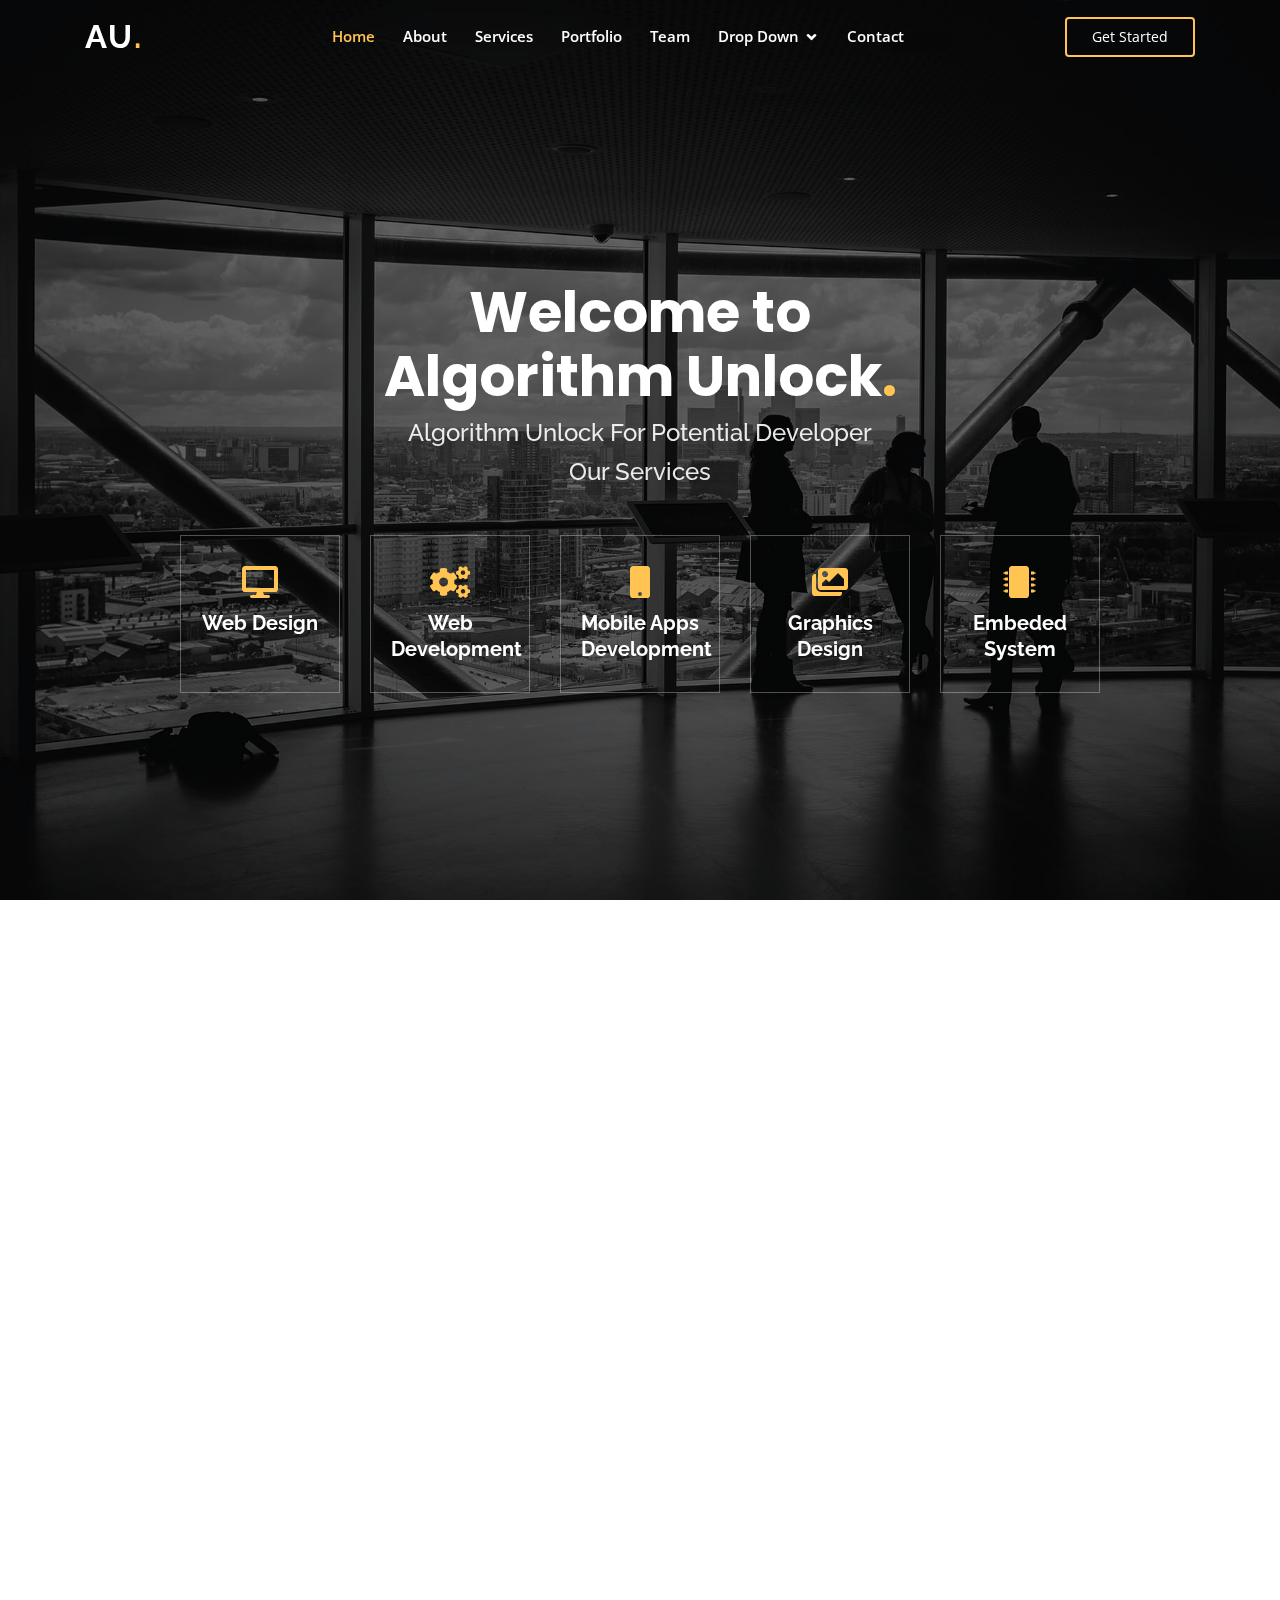
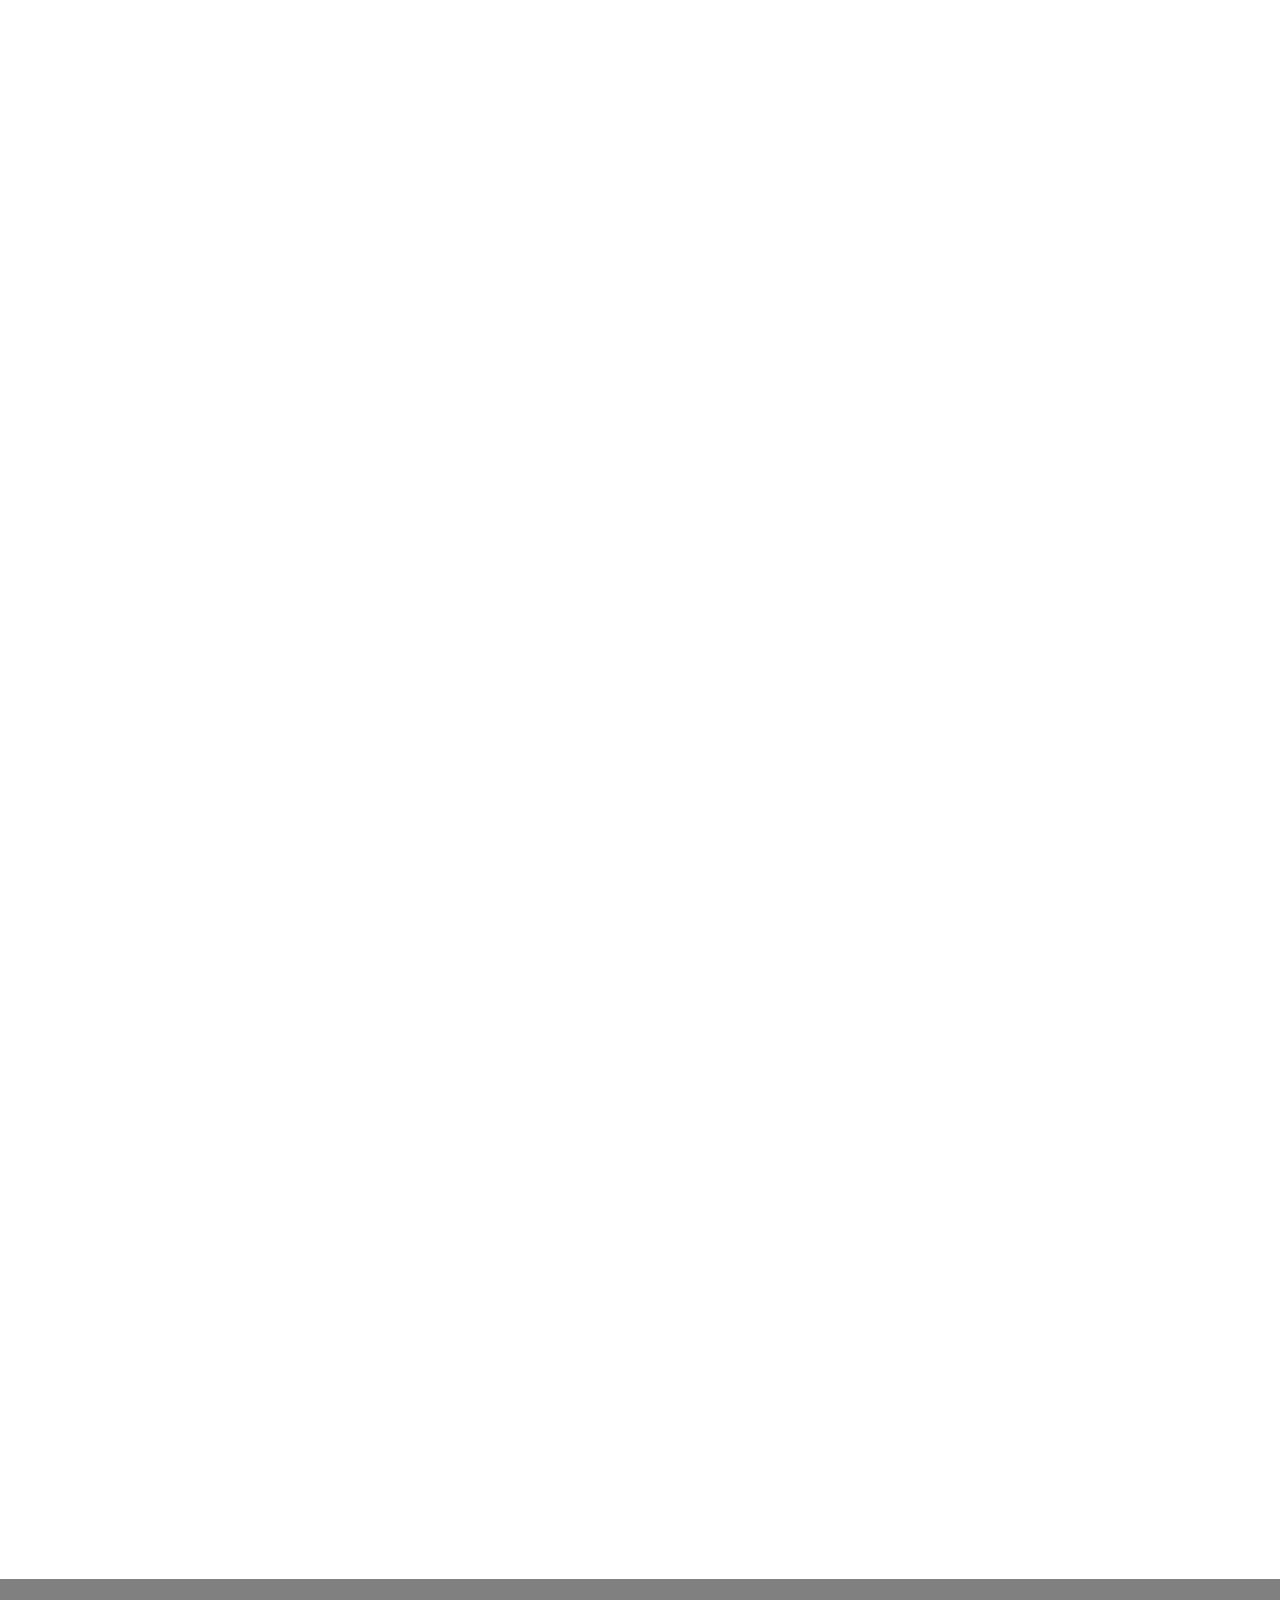
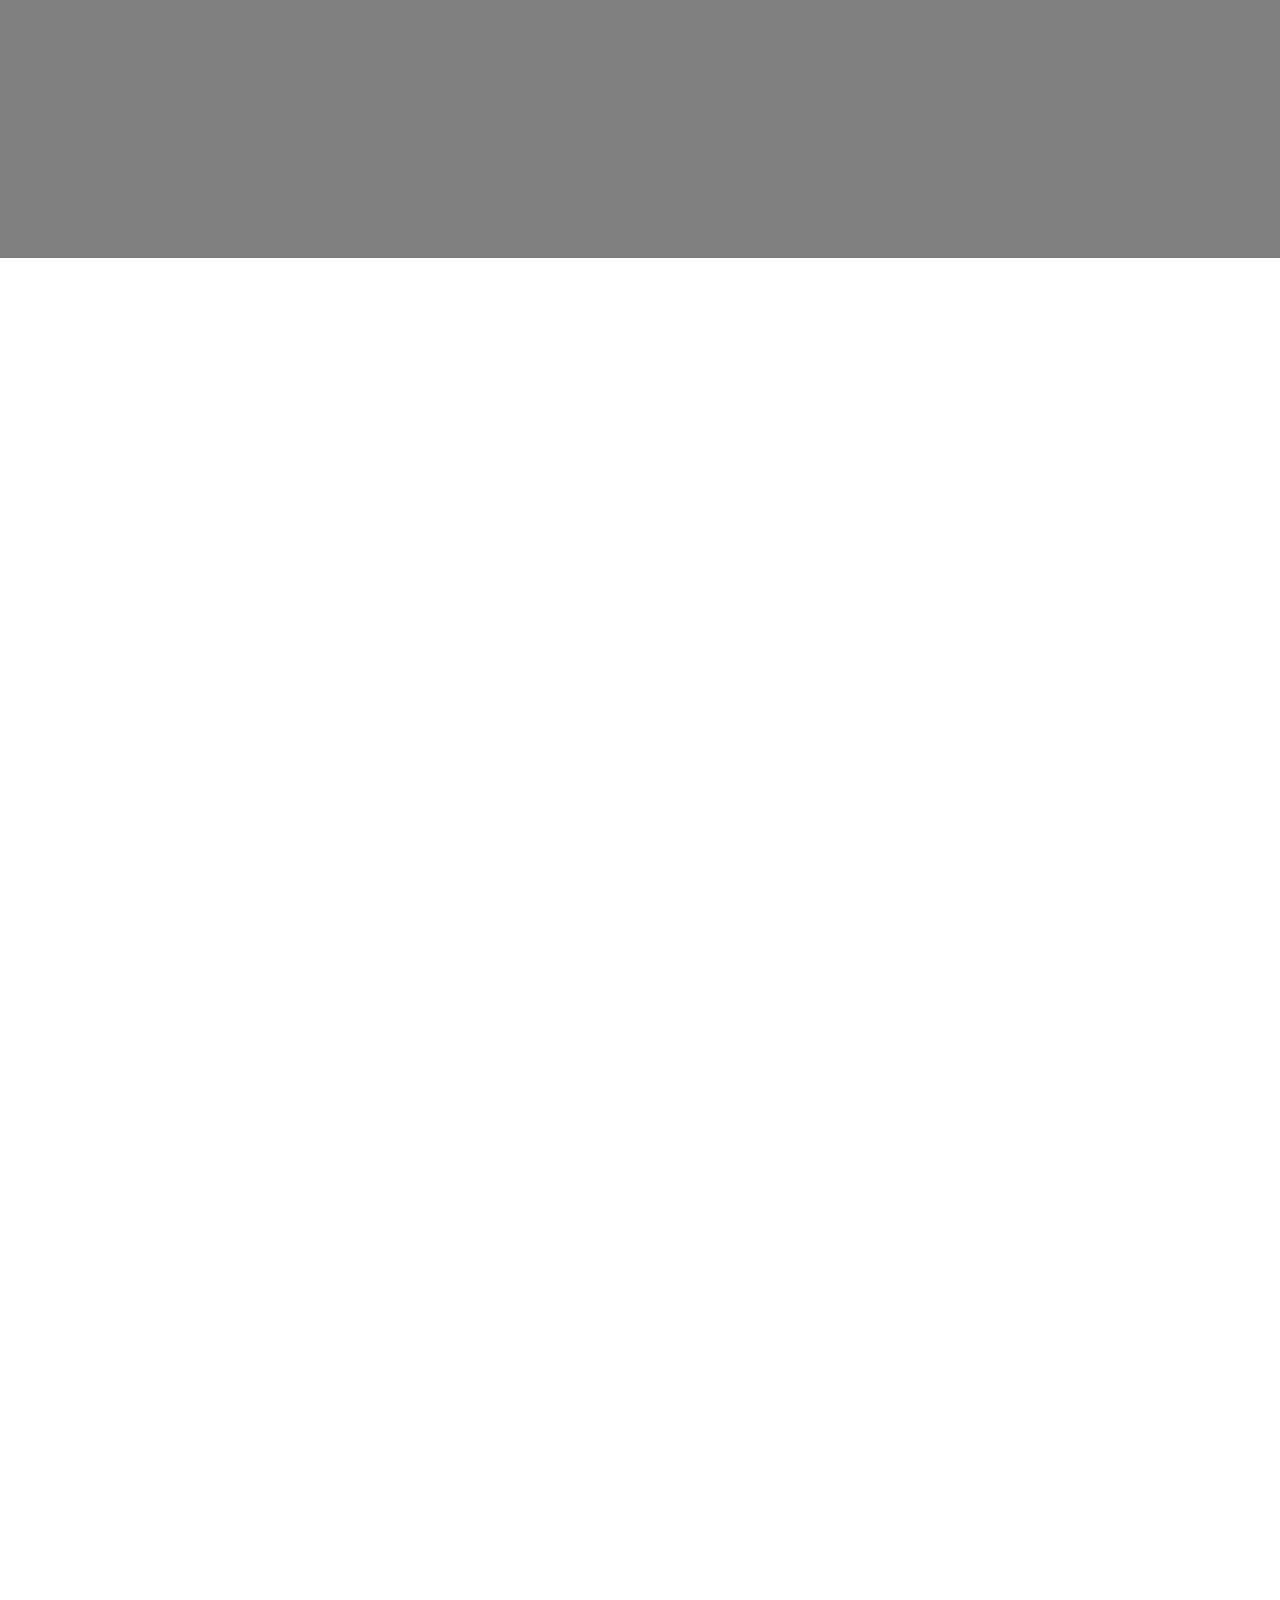
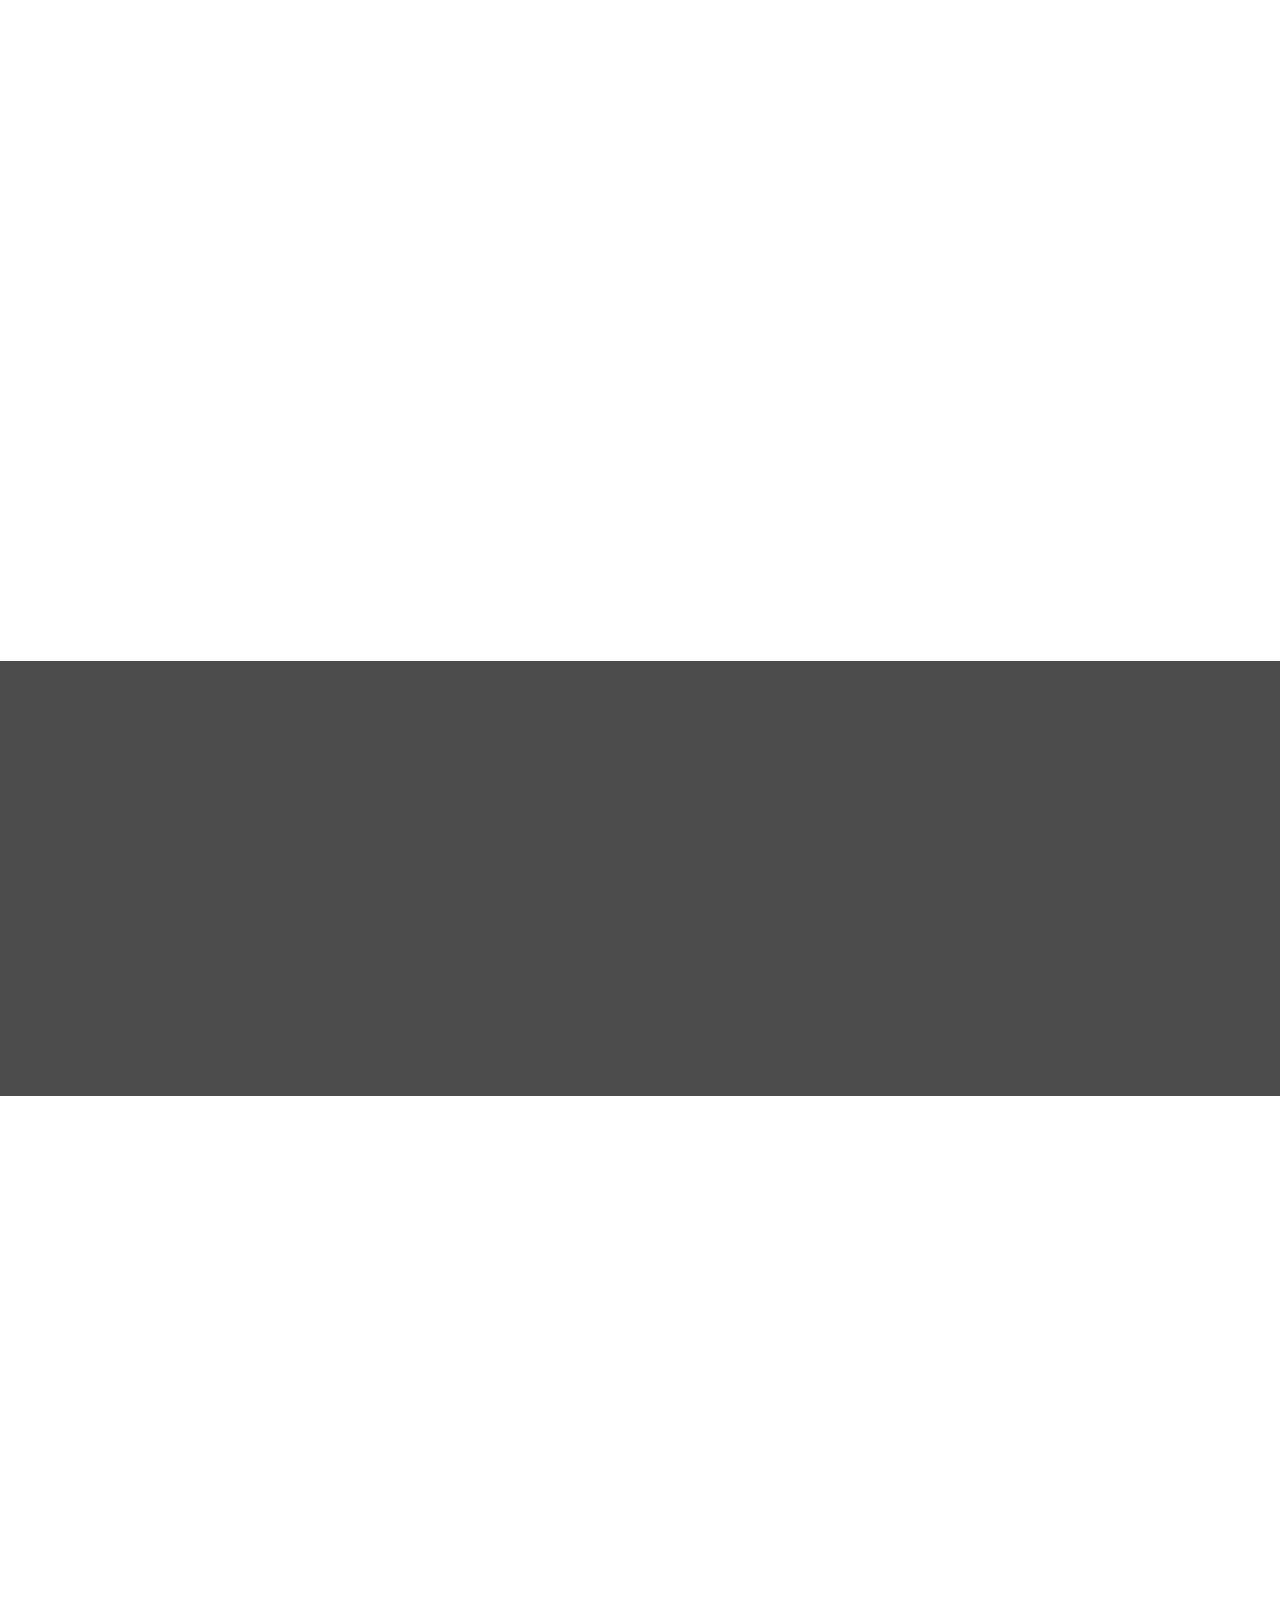
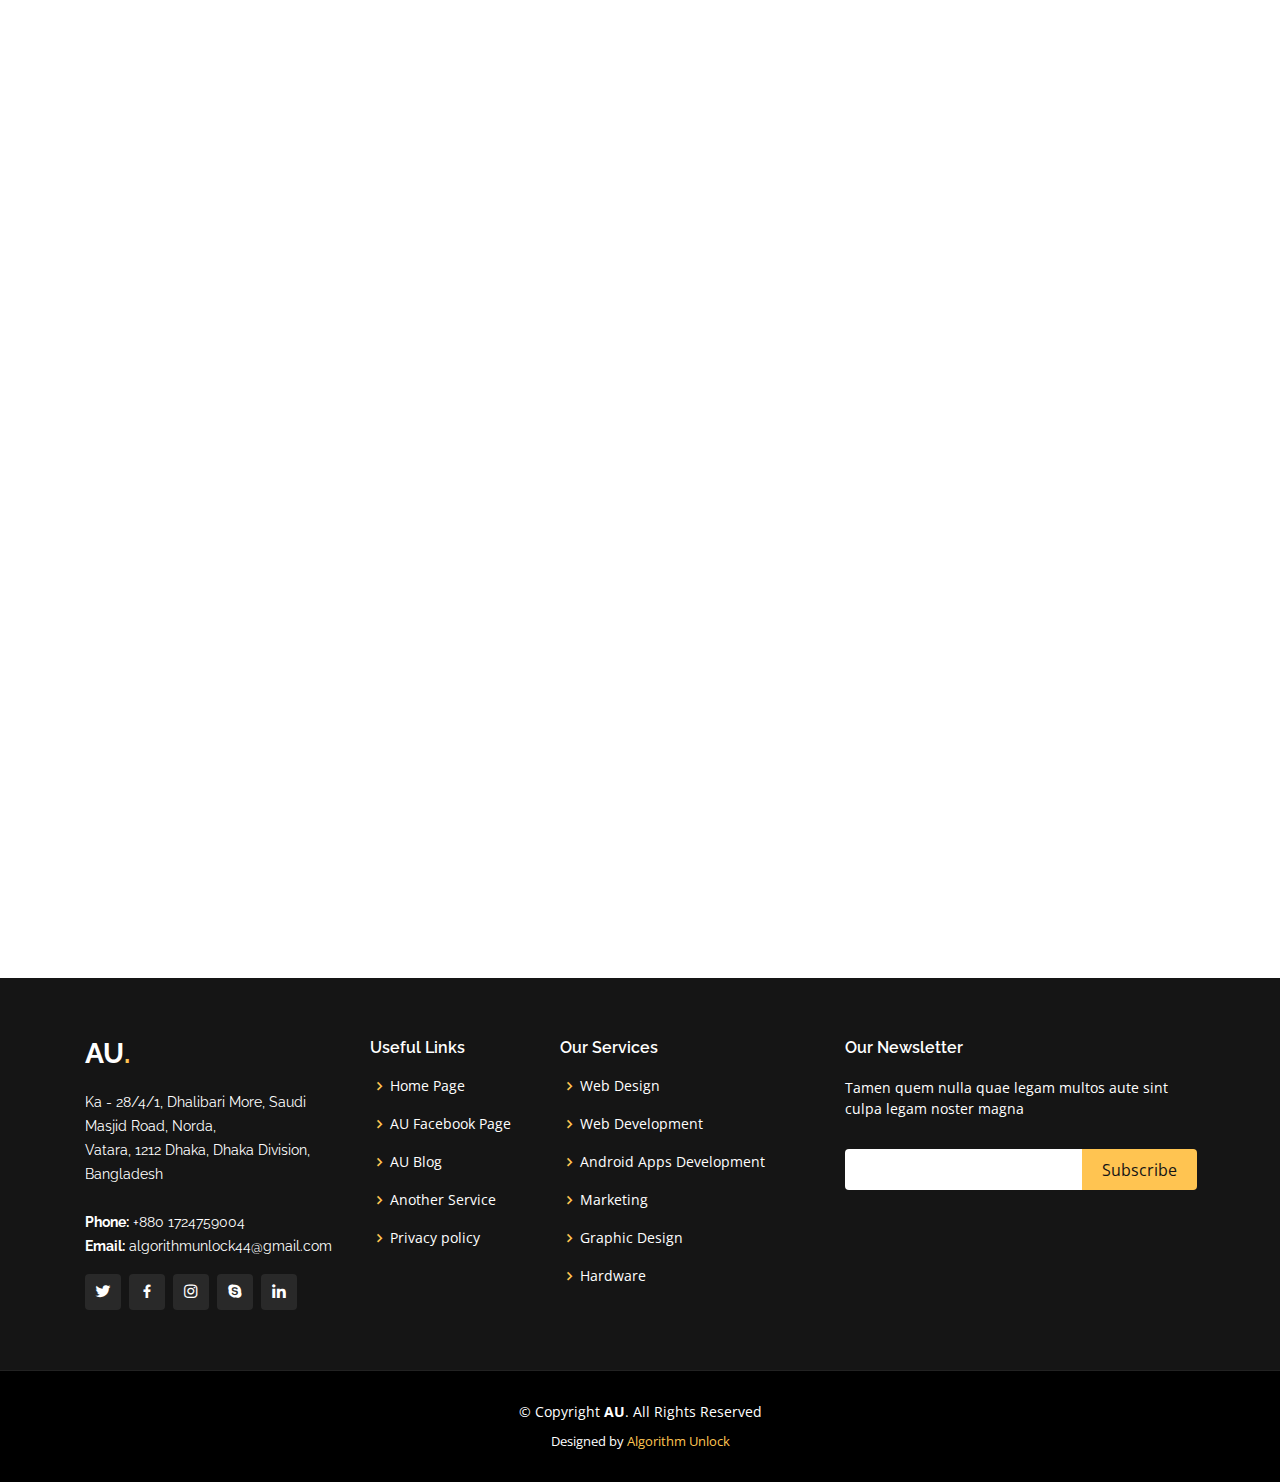
==== index.html @ 293372c4 "Algorithm Unlock" ====
<!DOCTYPE html>
<html lang="en">

<head>
    <meta charset="utf-8">
    <meta content="width=device-width, initial-scale=1.0" name="viewport">

    <title>Algorithm Unlock</title>
    <meta content="" name="descriptison">
    <meta content="" name="keywords">

    <!-- Favicons -->
    <link href="assets/img/favicon.png" rel="icon">
    <link href="assets/img/apple-touch-icon.png" rel="apple-touch-icon">

    <!-- Google Fonts -->
    <link href="https://fonts.googleapis.com/css?family=Open+Sans:300,300i,400,400i,600,600i,700,700i|Raleway:300,300i,400,400i,500,500i,600,600i,700,700i|Poppins:300,300i,400,400i,500,500i,600,600i,700,700i" rel="stylesheet">

    <!-- Vendor CSS Files -->
    <link href="assets/vendor/bootstrap/css/bootstrap.min.css" rel="stylesheet">
    <link href="assets/vendor/icofont/icofont.min.css" rel="stylesheet">
    <link href="assets/vendor/boxicons/css/boxicons.min.css" rel="stylesheet">
    <link href="assets/vendor/owl.carousel/assets/owl.carousel.min.css" rel="stylesheet">
    <link href="assets/vendor/venobox/venobox.css" rel="stylesheet">
    <link href="assets/vendor/remixicon/remixicon.css" rel="stylesheet">
    <link href="assets/vendor/aos/aos.css" rel="stylesheet">
    <link rel="stylesheet" href="assets/fontawsome/css/all.min.css">

    <!-- Template Main CSS File -->
    <link href="assets/css/style.css" rel="stylesheet">

    <!-- =======================================================
  * Template Name: Gp - v2.1.0
  * Template URL: https://bootstrapmade.com/gp-free-multipurpose-html-bootstrap-template/
  * Author: BootstrapMade.com
  * License: https://bootstrapmade.com/license/
  ======================================================== -->
</head>

<body>

    <!-- ======= Header ======= -->
    <header id="header" class="fixed-top ">
        <div class="container d-flex align-items-center justify-content-between">

            <h1 class="logo"><a href="index.html">AU<span>.</span></a></h1>
            <!-- Uncomment below if you prefer to use an image logo -->
            <!-- <a href="index.html" class="logo"><img src="assets/img/logo.png" alt="" class="img-fluid"></a>-->

            <nav class="nav-menu d-none d-lg-block">
                <ul>
                    <li class="active"><a href="index.html">Home</a></li>
                    <li><a href="#about">About</a></li>
                    <li><a href="#services">Services</a></li>
                    <li><a href="#portfolio">Portfolio</a></li>
                    <li><a href="#team">Team</a></li>
                    <li class="drop-down"><a href="">Drop Down</a>
                        <ul>
                            <li><a href="#">Drop Down 1</a></li>
                            <li class="drop-down"><a href="#">Deep Drop Down</a>
                                <ul>
                                    <li><a href="#">Deep Drop Down 1</a></li>
                                    <li><a href="#">Deep Drop Down 2</a></li>
                                    <li><a href="#">Deep Drop Down 3</a></li>
                                    <li><a href="#">Deep Drop Down 4</a></li>
                                    <li><a href="#">Deep Drop Down 5</a></li>
                                </ul>
                            </li>
                            <li><a href="#">Drop Down 2</a></li>
                            <li><a href="#">Drop Down 3</a></li>
                            <li><a href="#">Drop Down 4</a></li>
                        </ul>
                    </li>
                    <li><a href="#contact">Contact</a></li>

                </ul>
            </nav><!-- .nav-menu -->

            <a href="#about" class="get-started-btn scrollto">Get Started</a>

        </div>
    </header><!-- End Header -->

    <!-- ======= Hero Section ======= -->
    <section id="hero" class="d-flex align-items-center justify-content-center">
        <div class="container" data-aos="fade-up">

            <div class="row justify-content-center" data-aos="fade-up" data-aos-delay="150">
                <div class="col-xl-6 col-lg-8">
                    <h1>Welcome to Algorithm Unlock<span>.</span></h1>
                    <h2>Algorithm Unlock For Potential Developer</h2>
                    <h2>Our Services</h2>
                </div>
            </div>

            <div class="row mt-5 justify-content-center text-capitalize" data-aos="zoom-in" data-aos-delay="250">
                <div class="col-xl-2 col-md-4 col-6">
                    <div class="icon-box">
                        <i class="fas fa-desktop"></i>
                        <h3><a href="">Web Design</a></h3>
                    </div>
                </div>
                <div class="col-xl-2 col-md-4 col-6 ">
                    <div class="icon-box">
                        <i class="fas fa-cogs"></i>
                        <h3><a href="">Web Development</a></h3>
                    </div>
                </div>
                <div class="col-xl-2 col-md-4 col-6 mt-4 mt-md-0">
                    <div class="icon-box">
                        <i class="fas fa-mobile"></i>
                        <h3><a href="">Mobile Apps Development</a></h3>
                    </div>
                </div>
                <div class="col-xl-2 col-md-4 col-6 mt-4 mt-xl-0">
                    <div class="icon-box">
                        <i class="fas fa-images"></i>
                        <h3><a href="">Graphics Design</a></h3>
                    </div>
                </div>
                <div class="col-xl-2 col-md-4 col-6 mt-4 mt-xl-0">
                    <div class="icon-box">
                        <i class="fas fa-microchip"></i>
                        <h3><a href="">Embeded system</a></h3>
                    </div>
                </div>
            </div>

        </div>
    </section><!-- End Hero -->

    <main id="main">

        <!-- ======= About Section ======= -->
        <section id="about" class="about">
            <div class="container" data-aos="fade-up">

                <div class="row">
                    <div class="col-lg-6 order-1 order-lg-2 d-flex align-items-center" data-aos="fade-left" data-aos-delay="100">
                        <img src="assets/img/about.jpg" class="img-fluid" alt="">
                    </div>
                    <div class="col-lg-6 pt-4 pt-lg-0 order-2 order-lg-1 content" data-aos="fade-right" data-aos-delay="100">
                        <h3 class="mb-4">About Algorithm Unlock</h3>
                        <p class="font-italic">
                            Algorithm Unlock develop application software
                            for state agencies and another state agencies.
                            It combines state of the art solution design,
                            robust back-end systems with efficient project management
                            in a single turnkey solution for national IT infrastructure undertakings.<br /><br />

                            Algorithm Unlock has worked School Management System, Hospital Management System,
                            Hotel Management System, Workshop Management System, Pettrol pamp management system .
                            In addition, Algorithm Unlock provides highly specialized system
                            integration of 3rd party hardware/software with legacy systems,
                            including identity governance, Enterprise Single Sign-On, identity
                            and access management solutions to large organizations like banks,
                            telecom companies and multinational companies.
                        </p>
                        <p>
                            We provide high-quality products with excellent service and solution for:
                            Dogotal Forensic - apart from sale we can arrange training courses for our customers,
                            Safety & Security solution, Testing Equipment for Soil and Metarials, Geotechnical & structural
                            monitoring and Survey Equipment etc. We supply a range of quility equipment from arounf the world.

                        </p>
                    </div>
                </div>

            </div>
        </section><!-- End About Section -->

        <!-- ======= Clients Section ======= -->
        <section id="clients" class="clients">
            <div class="container" data-aos="zoom-in">

                <div class="owl-carousel clients-carousel">
                    <img src="assets/img/clients/client-1.png" alt="">
                    <img src="assets/img/clients/client-2.png" alt="">
                    <img src="assets/img/clients/client-3.png" alt="">
                    <img src="assets/img/clients/client-4.png" alt="">
                    <img src="assets/img/clients/client-5.png" alt="">
                    <img src="assets/img/clients/client-6.png" alt="">
                    <img src="assets/img/clients/client-7.png" alt="">
                    <img src="assets/img/clients/client-8.png" alt="">
                </div>

            </div>
        </section><!-- End Clients Section -->

        <!-- ======= Features Section ======= -->
        <section id="features" class="features">
            <div class="container" data-aos="fade-up">

                <div class="row">
                    <div class="image col-lg-6" style='background-image: url("assets/img/features.jpg");' data-aos="fade-right"></div>
                    <div class="col-lg-6" data-aos="fade-left" data-aos-delay="100">
                        <div class="icon-box mt-5 mt-lg-0" data-aos="zoom-in" data-aos-delay="150">
                            <i class="bx bx-receipt"></i>
                            <h4>Est labore ad</h4>
                            <p>Consequuntur sunt aut quasi enim aliquam quae harum pariatur laboris nisi ut aliquip</p>
                        </div>
                        <div class="icon-box mt-5" data-aos="zoom-in" data-aos-delay="150">
                            <i class="bx bx-cube-alt"></i>
                            <h4>Harum esse qui</h4>
                            <p>Excepteur sint occaecat cupidatat non proident, sunt in culpa qui officia deserunt</p>
                        </div>
                        <div class="icon-box mt-5" data-aos="zoom-in" data-aos-delay="150">
                            <i class="bx bx-images"></i>
                            <h4>Aut occaecati</h4>
                            <p>Aut suscipit aut cum nemo deleniti aut omnis. Doloribus ut maiores omnis facere</p>
                        </div>
                        <div class="icon-box mt-5" data-aos="zoom-in" data-aos-delay="150">
                            <i class="bx bx-shield"></i>
                            <h4>Beatae veritatis</h4>
                            <p>Expedita veritatis consequuntur nihil tempore laudantium vitae denat pacta</p>
                        </div>
                    </div>
                </div>

            </div>
        </section><!-- End Features Section -->

        <!-- ======= Services Section ======= -->
        <section id="services" class="services">
            <div class="container" data-aos="fade-up">

                <div class="section-title">
                    <h2>Services</h2>
                    <p>Services We Are Providing</p>
                </div>

                <div class="row">
                    <div class="col-lg-4 col-md-6 d-flex align-items-stretch" data-aos="zoom-in" data-aos-delay="100">
                        <div class="icon-box">
                            <div class="icon"><i class="fas fa-desktop"></i></div>
                            <h4><a href="">Web Design</a></h4>
                            <p>Voluptatum deleniti atque corrupti quos dolores et quas molestias excepturi</p>
                        </div>
                    </div>

                    <div class="col-lg-4 col-md-6 d-flex align-items-stretch mt-4 mt-md-0" data-aos="zoom-in" data-aos-delay="200">
                        <div class="icon-box">
                            <div class="icon"><i class="fas fa-cogs"></i></div>
                            <h4><a href="">Web Develoment</a></h4>
                            <p>Duis aute irure dolor in reprehenderit in voluptate velit esse cillum dolore</p>
                        </div>
                    </div>

                    <div class="col-lg-4 col-md-6 d-flex align-items-stretch mt-4 mt-lg-0" data-aos="zoom-in" data-aos-delay="300">
                        <div class="icon-box">
                            <div class="icon"><i class="fas fa-mobile"></i></div>
                            <h4><a href="">Mobile App</a></h4>
                            <p>Excepteur sint occaecat cupidatat non proident, sunt in culpa qui officia</p>
                        </div>
                    </div>

                    <div class="col-lg-4 col-md-6 d-flex align-items-stretch mt-4" data-aos="zoom-in" data-aos-delay="100">
                        <div class="icon-box">
                            <div class="icon"><i class="fas fa-microchip"></i></div>
                            <h4><a href="">Embeded System</a></h4>
                            <p>At vero eos et accusamus et iusto odio dignissimos ducimus qui blanditiis</p>
                        </div>
                    </div>

                    <div class="col-lg-4 col-md-6 d-flex align-items-stretch mt-4" data-aos="zoom-in" data-aos-delay="200">
                        <div class="icon-box">
                            <div class="icon"><i class="fas fa-bullhorn"></i></div>
                            <h4><a href="">Digital Marketing</a></h4>
                            <p>Quis consequatur saepe eligendi voluptatem consequatur dolor consequuntur</p>
                        </div>
                    </div>

                    <div class="col-lg-4 col-md-6 d-flex align-items-stretch mt-4" data-aos="zoom-in" data-aos-delay="300">
                        <div class="icon-box">
                            <div class="icon"><i class="fas fa-images"></i></div>
                            <h4><a href="">Graphic Design</a></h4>
                            <p>Modi nostrum vel laborum. Porro fugit error sit minus sapiente sit aspernatur</p>
                        </div>
                    </div>

                </div>

            </div>
        </section><!-- End Services Section -->

        <!-- ======= Cta Section ======= -->
        <section id="cta" class="cta">
            <div class="container" data-aos="zoom-in">

                <div class="text-center">
                    <h3>Call To Action</h3>
                    <p> Duis aute irure dolor in reprehenderit in voluptate velit esse cillum dolore eu fugiat nulla pariatur. Excepteur sint occaecat cupidatat non proident, sunt in culpa qui officia deserunt mollit anim id est laborum.</p>
                    <a class="cta-btn" href="#">Call To Action</a>
                </div>

            </div>
        </section><!-- End Cta Section -->

        <!-- ======= Portfolio Section ======= -->
        <section id="portfolio" class="portfolio">
            <div class="container" data-aos="fade-up">

                <div class="section-title">
                    <h2>Portfolio</h2>
                    <p>Check our Portfolio</p>
                </div>

                <div class="row" data-aos="fade-up" data-aos-delay="100">
                    <div class="col-lg-12 d-flex justify-content-center">
                        <ul id="portfolio-flters">
                            <li data-filter="*" class="filter-active">All</li>
                            <li data-filter=".filter-app">App</li>
                            <li data-filter=".filter-card">Card</li>
                            <li data-filter=".filter-web">Web</li>
                        </ul>
                    </div>
                </div>

                <div class="row portfolio-container" data-aos="fade-up" data-aos-delay="200">

                    <div class="col-lg-4 col-md-6 portfolio-item filter-app">
                        <div class="portfolio-wrap">
                            <img src="assets/img/portfolio/portfolio-1.jpg" class="img-fluid" alt="">
                            <div class="portfolio-info">
                                <h4>App 1</h4>
                                <p>App</p>
                                <div class="portfolio-links">
                                    <a href="assets/img/portfolio/portfolio-1.jpg" data-gall="portfolioGallery" class="venobox" title="App 1"><i class="bx bx-plus"></i></a>
                                    <a href="portfolio-details.html" title="More Details"><i class="bx bx-link"></i></a>
                                </div>
                            </div>
                        </div>
                    </div>

                    <div class="col-lg-4 col-md-6 portfolio-item filter-web">
                        <div class="portfolio-wrap">
                            <img src="assets/img/portfolio/portfolio-2.jpg" class="img-fluid" alt="">
                            <div class="portfolio-info">
                                <h4>Web 3</h4>
                                <p>Web</p>
                                <div class="portfolio-links">
                                    <a href="assets/img/portfolio/portfolio-2.jpg" data-gall="portfolioGallery" class="venobox" title="Web 3"><i class="bx bx-plus"></i></a>
                                    <a href="portfolio-details.html" title="More Details"><i class="bx bx-link"></i></a>
                                </div>
                            </div>
                        </div>
                    </div>

                    <div class="col-lg-4 col-md-6 portfolio-item filter-app">
                        <div class="portfolio-wrap">
                            <img src="assets/img/portfolio/portfolio-3.jpg" class="img-fluid" alt="">
                            <div class="portfolio-info">
                                <h4>App 2</h4>
                                <p>App</p>
                                <div class="portfolio-links">
                                    <a href="assets/img/portfolio/portfolio-3.jpg" data-gall="portfolioGallery" class="venobox" title="App 2"><i class="bx bx-plus"></i></a>
                                    <a href="portfolio-details.html" title="More Details"><i class="bx bx-link"></i></a>
                                </div>
                            </div>
                        </div>
                    </div>

                    <div class="col-lg-4 col-md-6 portfolio-item filter-card">
                        <div class="portfolio-wrap">
                            <img src="assets/img/portfolio/portfolio-4.jpg" class="img-fluid" alt="">
                            <div class="portfolio-info">
                                <h4>Card 2</h4>
                                <p>Card</p>
                                <div class="portfolio-links">
                                    <a href="assets/img/portfolio/portfolio-4.jpg" data-gall="portfolioGallery" class="venobox" title="Card 2"><i class="bx bx-plus"></i></a>
                                    <a href="portfolio-details.html" title="More Details"><i class="bx bx-link"></i></a>
                                </div>
                            </div>
                        </div>
                    </div>

                    <div class="col-lg-4 col-md-6 portfolio-item filter-web">
                        <div class="portfolio-wrap">
                            <img src="assets/img/portfolio/portfolio-5.jpg" class="img-fluid" alt="">
                            <div class="portfolio-info">
                                <h4>Web 2</h4>
                                <p>Web</p>
                                <div class="portfolio-links">
                                    <a href="assets/img/portfolio/portfolio-5.jpg" data-gall="portfolioGallery" class="venobox" title="Web 2"><i class="bx bx-plus"></i></a>
                                    <a href="portfolio-details.html" title="More Details"><i class="bx bx-link"></i></a>
                                </div>
                            </div>
                        </div>
                    </div>

                    <div class="col-lg-4 col-md-6 portfolio-item filter-app">
                        <div class="portfolio-wrap">
                            <img src="assets/img/portfolio/portfolio-6.jpg" class="img-fluid" alt="">
                            <div class="portfolio-info">
                                <h4>App 3</h4>
                                <p>App</p>
                                <div class="portfolio-links">
                                    <a href="assets/img/portfolio/portfolio-6.jpg" data-gall="portfolioGallery" class="venobox" title="App 3"><i class="bx bx-plus"></i></a>
                                    <a href="portfolio-details.html" title="More Details"><i class="bx bx-link"></i></a>
                                </div>
                            </div>
                        </div>
                    </div>

                    <div class="col-lg-4 col-md-6 portfolio-item filter-card">
                        <div class="portfolio-wrap">
                            <img src="assets/img/portfolio/portfolio-7.jpg" class="img-fluid" alt="">
                            <div class="portfolio-info">
                                <h4>Card 1</h4>
                                <p>Card</p>
                                <div class="portfolio-links">
                                    <a href="assets/img/portfolio/portfolio-7.jpg" data-gall="portfolioGallery" class="venobox" title="Card 1"><i class="bx bx-plus"></i></a>
                                    <a href="portfolio-details.html" title="More Details"><i class="bx bx-link"></i></a>
                                </div>
                            </div>
                        </div>
                    </div>

                    <div class="col-lg-4 col-md-6 portfolio-item filter-card">
                        <div class="portfolio-wrap">
                            <img src="assets/img/portfolio/portfolio-8.jpg" class="img-fluid" alt="">
                            <div class="portfolio-info">
                                <h4>Card 3</h4>
                                <p>Card</p>
                                <div class="portfolio-links">
                                    <a href="assets/img/portfolio/portfolio-8.jpg" data-gall="portfolioGallery" class="venobox" title="Card 3"><i class="bx bx-plus"></i></a>
                                    <a href="portfolio-details.html" title="More Details"><i class="bx bx-link"></i></a>
                                </div>
                            </div>
                        </div>
                    </div>

                    <div class="col-lg-4 col-md-6 portfolio-item filter-web">
                        <div class="portfolio-wrap">
                            <img src="assets/img/portfolio/portfolio-9.jpg" class="img-fluid" alt="">
                            <div class="portfolio-info">
                                <h4>Web 3</h4>
                                <p>Web</p>
                                <div class="portfolio-links">
                                    <a href="assets/img/portfolio/portfolio-9.jpg" data-gall="portfolioGallery" class="venobox" title="Web 3"><i class="bx bx-plus"></i></a>
                                    <a href="portfolio-details.html" title="More Details"><i class="bx bx-link"></i></a>
                                </div>
                            </div>
                        </div>
                    </div>

                </div>

            </div>
        </section><!-- End Portfolio Section -->

        <!-- ======= Counts Section ======= -->
        <section id="counts" class="counts">
            <div class="container" data-aos="fade-up">

                <div class="row no-gutters">
                    <div class="image col-xl-5 d-flex align-items-stretch justify-content-center justify-content-lg-start" data-aos="fade-right" data-aos-delay="100"></div>
                    <div class="col-xl-7 pl-0 pl-lg-5 pr-lg-1 d-flex align-items-stretch" data-aos="fade-left" data-aos-delay="100">
                        <div class="content d-flex flex-column justify-content-center">
                            <h3>Voluptatem dignissimos provident quasi</h3>
                            <p>
                                Lorem ipsum dolor sit amet, consectetur adipiscing elit, sed do eiusmod tempor incididunt ut labore et dolore magna aliqua. Duis aute irure dolor in reprehenderit
                            </p>
                            <div class="row">
                                <div class="col-md-6 d-md-flex align-items-md-stretch">
                                    <div class="count-box">
                                        <i class="icofont-simple-smile"></i>
                                        <span data-toggle="counter-up">65</span>
                                        <p><strong>Happy Clients</strong> consequuntur voluptas nostrum aliquid ipsam architecto ut.</p>
                                    </div>
                                </div>

                                <div class="col-md-6 d-md-flex align-items-md-stretch">
                                    <div class="count-box">
                                        <i class="icofont-document-folder"></i>
                                        <span data-toggle="counter-up">85</span>
                                        <p><strong>Projects</strong> adipisci atque cum quia aspernatur totam laudantium et quia dere tan</p>
                                    </div>
                                </div>

                                <div class="col-md-6 d-md-flex align-items-md-stretch">
                                    <div class="count-box">
                                        <i class="icofont-clock-time"></i>
                                        <span data-toggle="counter-up">12</span>
                                        <p><strong>Years of experience</strong> aut commodi quaerat modi aliquam nam ducimus aut voluptate non vel</p>
                                    </div>
                                </div>

                                <div class="col-md-6 d-md-flex align-items-md-stretch">
                                    <div class="count-box">
                                        <i class="icofont-award"></i>
                                        <span data-toggle="counter-up">15</span>
                                        <p><strong>Awards</strong> rerum asperiores dolor alias quo reprehenderit eum et nemo pad der</p>
                                    </div>
                                </div>
                            </div>
                        </div><!-- End .content-->
                    </div>
                </div>

            </div>
        </section><!-- End Counts Section -->

        <!-- ======= Testimonials Section ======= -->
        <section id="testimonials" class="testimonials">
            <div class="container" data-aos="zoom-in">

                <div class="owl-carousel testimonials-carousel">

                    <div class="testimonial-item">
                        <img src="assets/img/testimonials/testimonials-1.jpg" class="testimonial-img" alt="">
                        <h3>Saul Goodman</h3>
                        <h4>Ceo &amp; Founder</h4>
                        <p>
                            <i class="bx bxs-quote-alt-left quote-icon-left"></i>
                            Proin iaculis purus consequat sem cure digni ssim donec porttitora entum suscipit rhoncus. Accusantium quam, ultricies eget id, aliquam eget nibh et. Maecen aliquam, risus at semper.
                            <i class="bx bxs-quote-alt-right quote-icon-right"></i>
                        </p>
                    </div>

                    <div class="testimonial-item">
                        <img src="assets/img/testimonials/testimonials-2.jpg" class="testimonial-img" alt="">
                        <h3>Sara Wilsson</h3>
                        <h4>Designer</h4>
                        <p>
                            <i class="bx bxs-quote-alt-left quote-icon-left"></i>
                            Export tempor illum tamen malis malis eram quae irure esse labore quem cillum quid cillum eram malis quorum velit fore eram velit sunt aliqua noster fugiat irure amet legam anim culpa.
                            <i class="bx bxs-quote-alt-right quote-icon-right"></i>
                        </p>
                    </div>

                    <div class="testimonial-item">
                        <img src="assets/img/testimonials/testimonials-3.jpg" class="testimonial-img" alt="">
                        <h3>Jena Karlis</h3>
                        <h4>Store Owner</h4>
                        <p>
                            <i class="bx bxs-quote-alt-left quote-icon-left"></i>
                            Enim nisi quem export duis labore cillum quae magna enim sint quorum nulla quem veniam duis minim tempor labore quem eram duis noster aute amet eram fore quis sint minim.
                            <i class="bx bxs-quote-alt-right quote-icon-right"></i>
                        </p>
                    </div>

                    <div class="testimonial-item">
                        <img src="assets/img/testimonials/testimonials-4.jpg" class="testimonial-img" alt="">
                        <h3>Matt Brandon</h3>
                        <h4>Freelancer</h4>
                        <p>
                            <i class="bx bxs-quote-alt-left quote-icon-left"></i>
                            Fugiat enim eram quae cillum dolore dolor amet nulla culpa multos export minim fugiat minim velit minim dolor enim duis veniam ipsum anim magna sunt elit fore quem dolore labore illum veniam.
                            <i class="bx bxs-quote-alt-right quote-icon-right"></i>
                        </p>
                    </div>

                    <div class="testimonial-item">
                        <img src="assets/img/testimonials/testimonials-5.jpg" class="testimonial-img" alt="">
                        <h3>John Larson</h3>
                        <h4>Entrepreneur</h4>
                        <p>
                            <i class="bx bxs-quote-alt-left quote-icon-left"></i>
                            Quis quorum aliqua sint quem legam fore sunt eram irure aliqua veniam tempor noster veniam enim culpa labore duis sunt culpa nulla illum cillum fugiat legam esse veniam culpa fore nisi cillum quid.
                            <i class="bx bxs-quote-alt-right quote-icon-right"></i>
                        </p>
                    </div>

                </div>

            </div>
        </section><!-- End Testimonials Section -->

        <!-- ======= Team Section ======= -->
        <section id="team" class="team">
            <div class="container" data-aos="fade-up">

                <div class="section-title">
                    <h2>Team</h2>
                    <p>Check our Team</p>
                </div>

                <div class="row">

                    <div class="col-lg-3 col-md-6 d-flex align-items-stretch">
                        <div class="member" data-aos="fade-up" data-aos-delay="100">
                            <div class="member-img">
                                <img src="assets/img/team/team-1.jpg" class="img-fluid" alt="">
                                <div class="social">
                                    <a href=""><i class="icofont-twitter"></i></a>
                                    <a href=""><i class="icofont-facebook"></i></a>
                                    <a href=""><i class="icofont-instagram"></i></a>
                                    <a href=""><i class="icofont-linkedin"></i></a>
                                </div>
                            </div>
                            <div class="member-info">
                                <h4>Md. Deloar Hossain Nion</h4>
                                <span>Boards of Directors</span>
                            </div>
                        </div>
                    </div>

                    <div class="col-lg-3 col-md-6 d-flex align-items-stretch">
                        <div class="member" data-aos="fade-up" data-aos-delay="200">
                            <div class="member-img">
                                <img src="assets/img/team/team-2.jpg" class="img-fluid" alt="">
                                <div class="social">
                                    <a href="https://www.facebook.com/nion224"><i class="icofont-twitter"></i></a>
                                    <a href="https://www.facebook.com/nion224"><i class="icofont-facebook"></i></a>
                                    <a href=""><i class="icofont-instagram"></i></a>
                                    <a href=""><i class="icofont-linkedin"></i></a>
                                </div>
                            </div>
                            <div class="member-info">
                                <h4>Md. Nur-A-Alam Munna</h4>
                                <span>Cheif Executive Officer</span>
                            </div>
                        </div>
                    </div>

                    <div class="col-lg-3 col-md-6 d-flex align-items-stretch">
                        <div class="member" data-aos="fade-up" data-aos-delay="300">
                            <div class="member-img">
                                <img src="assets/img/team/team-3.jpg" class="img-fluid" alt="">
                                <div class="social">
                                    <a href=""><i class="icofont-twitter"></i></a>
                                    <a href=""><i class="icofont-facebook"></i></a>
                                    <a href=""><i class="icofont-instagram"></i></a>
                                    <a href=""><i class="icofont-linkedin"></i></a>
                                </div>
                            </div>
                            <div class="member-info">
                                <h4>Md. Mahbubur Rahman</h4>
                                <span>Chief Operation Officer (COO)</span>
                            </div>
                        </div>
                    </div>

                    <div class="col-lg-3 col-md-6 d-flex align-items-stretch">
                        <div class="member" data-aos="fade-up" data-aos-delay="400">
                            <div class="member-img">
                                <img src="assets/img/team/team-4.jpg" class="img-fluid" alt="">
                                <div class="social">
                                    <a href=""><i class="icofont-twitter"></i></a>
                                    <a href=""><i class="icofont-facebook"></i></a>
                                    <a href=""><i class="icofont-instagram"></i></a>
                                    <a href=""><i class="icofont-linkedin"></i></a>
                                </div>
                            </div>
                            <div class="member-info">
                                <h4>Md. Aminul Islam Imrul</h4>
                                <span>CTO</span>
                            </div>
                        </div>
                    </div>

                </div>

            </div>
        </section><!-- End Team Section -->

        <!-- ======= Contact Section ======= -->
        <section id="contact" class="contact">
            <div class="container" data-aos="fade-up">

                <div class="section-title">
                    <h2>Contact</h2>
                    <p>Contact Us</p>
                </div>

                <div>
                    <iframe style="border:0; width: 100%; height: 270px;" src="https://www.google.com/maps/embed?pb=!1m14!1m8!1m3!1d41297.85462356125!2d90.43861225547205!3d23.809738450756264!3m2!1i1024!2i768!4f13.1!3m3!1m2!1s0x0%3A0x1e1731afb799d5d3!2sSpeed%20Auto%20Care%20Ltd.!5e0!3m2!1sen!2sbd!4v1601015733725!5m2!1sen!2sbd" frameborder="0" allowfullscreen="" aria-hidden="false" tabindex="0"></iframe>

                </div>

                <div class="row mt-5">

                    <div class="col-lg-4">
                        <div class="info">
                            <div class="address">
                                <i class="icofont-google-map"></i>
                                <h4>Location:</h4>
                                <p>Ka - 28/4/1, Dhalibari More, Saudi Masjid Road, Norda, Vatara, 1212 Dhaka, Dhaka Division, Bangladesh</p>
                            </div>

                            <div class="email">
                                <i class="icofont-envelope"></i>
                                <h4>Email:</h4>
                                <p>algorithmunlock44@gmail</p>
                            </div>

                            <div class="phone">
                                <i class="icofont-phone"></i>
                                <h4>Call:</h4>
                                <p>+880 1724759004</p>
                            </div>

                        </div>

                    </div>

                    <div class="col-lg-8 mt-5 mt-lg-0">

                        <form action="forms/contact.php" method="post" role="form" class="php-email-form">
                            <div class="form-row">
                                <div class="col-md-6 form-group">
                                    <input type="text" name="name" class="form-control" id="name" placeholder="Your Name" data-rule="minlen:4" data-msg="Please enter at least 4 chars" />
                                    <div class="validate"></div>
                                </div>
                                <div class="col-md-6 form-group">
                                    <input type="email" class="form-control" name="email" id="email" placeholder="Your Email" data-rule="email" data-msg="Please enter a valid email" />
                                    <div class="validate"></div>
                                </div>
                            </div>
                            <div class="form-group">
                                <input type="text" class="form-control" name="subject" id="subject" placeholder="Subject" data-rule="minlen:4" data-msg="Please enter at least 8 chars of subject" />
                                <div class="validate"></div>
                            </div>
                            <div class="form-group">
                                <textarea class="form-control" name="message" rows="5" data-rule="required" data-msg="Please write something for us" placeholder="Message"></textarea>
                                <div class="validate"></div>
                            </div>
                            <div class="mb-3">
                                <div class="loading">Loading</div>
                                <div class="error-message"></div>
                                <div class="sent-message">Your message has been sent. Thank you!</div>
                            </div>
                            <div class="text-center"><button type="submit">Send Message</button></div>
                        </form>

                    </div>

                </div>

            </div>
        </section><!-- End Contact Section -->

    </main><!-- End #main -->

    <!-- ======= Footer ======= -->
    <footer id="footer">
        <div class="footer-top">
            <div class="container">
                <div class="row">

                    <div class="col-lg-3 col-md-6">
                        <div class="footer-info">
                            <h3>AU<span>.</span></h3>
                            <p>
                                Ka - 28/4/1, Dhalibari More, Saudi Masjid Road, Norda,<br> Vatara, 1212 Dhaka, Dhaka Division, Bangladesh
                                <br><br>
                                <strong>Phone:</strong> +880 1724759004<br>
                                <strong>Email:</strong> algorithmunlock44@gmail.com<br>
                            </p>
                            <div class="social-links mt-3">
                                <a href="#" class="twitter"><i class="bx bxl-twitter"></i></a>
                                <a href="#" class="facebook"><i class="bx bxl-facebook"></i></a>
                                <a href="#" class="instagram"><i class="bx bxl-instagram"></i></a>
                                <a href="#" class="google-plus"><i class="bx bxl-skype"></i></a>
                                <a href="#" class="linkedin"><i class="bx bxl-linkedin"></i></a>
                            </div>
                        </div>
                    </div>

                    <div class="col-lg-2 col-md-6 footer-links">
                        <h4>Useful Links</h4>
                        <ul>
                            <li><i class="bx bx-chevron-right"></i> <a href="#">Home Page</a></li>
                            <li><i class="bx bx-chevron-right"></i> <a href="#">AU Facebook Page</a></li>
                            <li><i class="bx bx-chevron-right"></i> <a href="#">AU Blog</a></li>
                            <li><i class="bx bx-chevron-right"></i> <a href="#">Another Service</a></li>
                            <li><i class="bx bx-chevron-right"></i> <a href="#">Privacy policy</a></li>
                        </ul>
                    </div>

                    <div class="col-lg-3 col-md-6 footer-links">
                        <h4>Our Services</h4>
                        <ul>
                            <li><i class="bx bx-chevron-right"></i> <a href="#">Web Design</a></li>
                            <li><i class="bx bx-chevron-right"></i> <a href="#">Web Development</a></li>
                            <li><i class="bx bx-chevron-right"></i> <a href="#">Android Apps Development</a></li>
                            <li><i class="bx bx-chevron-right"></i> <a href="#">Marketing</a></li>
                            <li><i class="bx bx-chevron-right"></i> <a href="#">Graphic Design</a></li>
                            <li><i class="bx bx-chevron-right"></i> <a href="#">Hardware</a></li>
                        </ul>
                    </div>

                    <div class="col-lg-4 col-md-6 footer-newsletter">
                        <h4>Our Newsletter</h4>
                        <p>Tamen quem nulla quae legam multos aute sint culpa legam noster magna</p>
                        <form action="" method="post">
                            <input type="email" name="email"><input type="submit" value="Subscribe">
                        </form>

                    </div>

                </div>
            </div>
        </div>

        <div class="container">
            <div class="copyright">
                &copy; Copyright <strong><span>AU</span></strong>. All Rights Reserved
            </div>
            <div class="credits">
                <!-- All the links in the footer should remain intact. -->
                <!-- You can delete the links only if you purchased the pro version. -->
                <!-- Licensing information: https://bootstrapmade.com/license/ -->
                <!-- Purchase the pro version with working PHP/AJAX contact form: https://bootstrapmade.com/gp-free-multipurpose-html-bootstrap-template/ -->
                Designed by <a href="https://bootstrapmade.com/">Algorithm Unlock</a>
            </div>
        </div>
    </footer><!-- End Footer -->

    <a href="#" class="back-to-top"><i class="ri-arrow-up-line"></i></a>
    <div id="preloader"></div>

    <!-- Vendor JS Files -->
    <script src="assets/vendor/jquery/jquery.min.js"></script>
    <script src="assets/vendor/bootstrap/js/bootstrap.bundle.min.js"></script>
    <script src="assets/vendor/jquery.easing/jquery.easing.min.js"></script>
    <script src="assets/vendor/php-email-form/validate.js"></script>
    <script src="assets/vendor/owl.carousel/owl.carousel.min.js"></script>
    <script src="assets/vendor/isotope-layout/isotope.pkgd.min.js"></script>
    <script src="assets/vendor/venobox/venobox.min.js"></script>
    <script src="assets/vendor/waypoints/jquery.waypoints.min.js"></script>
    <script src="assets/vendor/counterup/counterup.min.js"></script>
    <script src="assets/vendor/aos/aos.js"></script>

    <!-- Template Main JS File -->
    <script src="assets/js/main.js"></script>

</body></html>
---- assets/vendor/venobox/venobox.css ----
/* ------ venobox.css --------*/
.vbox-overlay *, .vbox-overlay *:before, .vbox-overlay *:after{
    -webkit-backface-visibility: hidden;
    -webkit-box-sizing:border-box;
    -moz-box-sizing:border-box;
    box-sizing:border-box;
}
.vbox-overlay * { 
    -webkit-backface-visibility: visible;
    backface-visibility: visible;
}
.vbox-overlay{
    display: -webkit-flex;
    display: flex;
    -webkit-flex-direction: column;
    flex-direction: column;
    -webkit-justify-content: center;
    justify-content: center;
    -webkit-align-items: center;
    align-items: center;
    position: fixed;
    left: 0;
    top: 0;
    bottom: 0;
    right: 0;
    z-index: 999999;
}

/* ----- navigation ----- */
.vbox-title{
    width: 100%;
    height: 40px;
    float: left;
    text-align: center;
    line-height: 28px;
    font-size: 12px;
    padding: 6px 50px;
    overflow: hidden;
    position: fixed;
    display: none;
    left: 0;
    z-index: 89;
}
.vbox-close{
    cursor: pointer;
    position: fixed;
    top: -1px;
    right: 0;
    width: 50px;
    height: 40px;
    padding: 6px;
    display: block;
    background-position:10px center;
    overflow: hidden;
    font-size: 24px;
    line-height: 1;
    text-align: center;
    z-index: 99;
}
.vbox-left{
    cursor: pointer;
    position: fixed;
    left: 0;
    height: 40px;
    overflow: hidden;
    line-height: 28px;
    font-size: 12px;
    z-index: 99;
    display: flex;
    align-items:center;
}
.vbox-num{
    display: inline-block;
    margin: 6px 0 6px 15px;
}
/* ----- Social share ----- */
.vbox-share{
    line-height: 28px;
    font-size: 12px;
    overflow: hidden;
    position: fixed;
    left: 0;
    z-index: 98;
    display: flex;
    align-items:center;
    justify-content: center;
    width: 100%;
    text-align: center;
}
.vbox-share svg{
    max-height: 28px;
    width: 28px;
    z-index: 10;
    margin-left: 12px;
    margin-top: 6px;
    margin-bottom: 6px;
    vertical-align: middle;
}


/* ----- navigation ARROWS ----- */
.vbox-next, .vbox-prev{
    position: fixed;
    top: 50%;
    margin-top: -15px;
    overflow: hidden;
    cursor: pointer;
    display: block;
    width: 45px;
    height: 45px;
    z-index: 99;
}
.vbox-next span, .vbox-prev span{
    position: relative;
    width: 20px;
    height: 20px;
    border: 2px solid transparent;
    border-top-color: #B6B6B6;
    border-right-color: #B6B6B6;
    text-indent: -100px;
    position: absolute;
    top: 8px;
    display: block;
}
.vbox-prev{
    left: 15px;
}
.vbox-next{
    right: 15px;
}
.vbox-prev span{
    left: 10px;
    -ms-transform: rotate(-135deg);
    -webkit-transform: rotate(-135deg);
    transform: rotate(-135deg);
}
.vbox-next span{
    -ms-transform: rotate(45deg);
    -webkit-transform: rotate(45deg);
    transform: rotate(45deg);
    right: 10px;
}
/* ------- inline window ------ */
.vbox-inline{
    width: 420px;
    height: 315px;
    height: 70vh;
    padding: 10px;
    background: #fff;
    margin: 0 auto;
    overflow: auto;
    text-align: left;
}
/* ------- Video & iFrames window ------ */
.venoframe{
    max-width: 100%;
    width: 100%;
    border: none;
    width: 100%;
    height: 260px;
    height: 70vh;
}
.venoframe.vbvid{
    height: 260px;
}
@media (min-width: 768px) {
    .venoframe, .vbox-inline{
        width: 90%;
        height: 360px;
        height: 70vh;
    }
    .venoframe.vbvid{
        width: 640px;
        height: 360px;
    }
}
@media (min-width: 992px) {
    .venoframe, .vbox-inline{
        max-width: 1200px;
        width: 80%;
        height: 540px;
        height: 70vh;
    }
    .venoframe.vbvid{
        width: 960px;
        height: 540px;
    }
}
/* 
Please do NOT edit this part! 
or at least read this note: http://i.imgur.com/7C0ws9e.gif
*/
.vbox-open{
    overflow: hidden;
}
.vbox-container{
    position: absolute;
    left: 0;
    right: 0;
    top: 0;
    bottom: 0;
    overflow-x: hidden;
    overflow-y: scroll;
    overflow-scrolling: touch;
    -webkit-overflow-scrolling: touch;
    z-index: 20;
    max-height: 100%;

}

.vbox-content{
    text-align: center;
    float: left;
    width: 100%;
    position: relative;
    overflow: hidden;
    padding: 20px 4%;
}
.vbox-container img{
    max-width: 100%;
    height: auto;
}
.vbox-figlio{
    box-shadow: 0 0 12px rgba(0,0,0,0.19), 0 6px 6px rgba(0,0,0,0.23);
    max-width: 100%;
    text-align: initial;
}
img.vbox-figlio{
    -webkit-user-select: none;
-khtml-user-select: none;
-moz-user-select: none;
-o-user-select: none;
user-select: none;
}
.vbox-content.swipe-left{
    margin-left: -200px !important;
}
.vbox-content.swipe-right{
    margin-left: 200px !important;
}
.vbox-animated{
    webkit-transition: margin 300ms ease-out;
    transition: margin 300ms ease-out;
}

/* ---------- preloader ----------
 * SPINKIT 
 * http://tobiasahlin.com/spinkit/
-------------------------------- */
.sk-double-bounce,.sk-rotating-plane{width:40px;height:40px;margin:40px auto}.sk-rotating-plane{background-color:#333;-webkit-animation:sk-rotatePlane 1.2s infinite ease-in-out;animation:sk-rotatePlane 1.2s infinite ease-in-out}@-webkit-keyframes sk-rotatePlane{0%{-webkit-transform:perspective(120px) rotateX(0) rotateY(0);transform:perspective(120px) rotateX(0) rotateY(0)}50%{-webkit-transform:perspective(120px) rotateX(-180.1deg) rotateY(0);transform:perspective(120px) rotateX(-180.1deg) rotateY(0)}100%{-webkit-transform:perspective(120px) rotateX(-180deg) rotateY(-179.9deg);transform:perspective(120px) rotateX(-180deg) rotateY(-179.9deg)}}@keyframes sk-rotatePlane{0%{-webkit-transform:perspective(120px) rotateX(0) rotateY(0);transform:perspective(120px) rotateX(0) rotateY(0)}50%{-webkit-transform:perspective(120px) rotateX(-180.1deg) rotateY(0);transform:perspective(120px) rotateX(-180.1deg) rotateY(0)}100%{-webkit-transform:perspective(120px) rotateX(-180deg) rotateY(-179.9deg);transform:perspective(120px) rotateX(-180deg) rotateY(-179.9deg)}}.sk-double-bounce{position:relative}.sk-double-bounce .sk-child{width:100%;height:100%;border-radius:50%;background-color:#333;opacity:.6;position:absolute;top:0;left:0;-webkit-animation:sk-doubleBounce 2s infinite ease-in-out;animation:sk-doubleBounce 2s infinite ease-in-out}.sk-chasing-dots .sk-child,.sk-spinner-pulse,.sk-three-bounce .sk-child{background-color:#333;border-radius:100%}.sk-double-bounce .sk-double-bounce2{-webkit-animation-delay:-1s;animation-delay:-1s}@-webkit-keyframes sk-doubleBounce{0%,100%{-webkit-transform:scale(0);transform:scale(0)}50%{-webkit-transform:scale(1);transform:scale(1)}}@keyframes sk-doubleBounce{0%,100%{-webkit-transform:scale(0);transform:scale(0)}50%{-webkit-transform:scale(1);transform:scale(1)}}.sk-wave{margin:40px auto;width:50px;height:40px;text-align:center;font-size:10px}.sk-wave .sk-rect{background-color:#333;height:100%;width:6px;display:inline-block;-webkit-animation:sk-waveStretchDelay 1.2s infinite ease-in-out;animation:sk-waveStretchDelay 1.2s infinite ease-in-out}.sk-wave .sk-rect1{-webkit-animation-delay:-1.2s;animation-delay:-1.2s}.sk-wave .sk-rect2{-webkit-animation-delay:-1.1s;animation-delay:-1.1s}.sk-wave .sk-rect3{-webkit-animation-delay:-1s;animation-delay:-1s}.sk-wave .sk-rect4{-webkit-animation-delay:-.9s;animation-delay:-.9s}.sk-wave .sk-rect5{-webkit-animation-delay:-.8s;animation-delay:-.8s}@-webkit-keyframes sk-waveStretchDelay{0%,100%,40%{-webkit-transform:scaleY(.4);transform:scaleY(.4)}20%{-webkit-transform:scaleY(1);transform:scaleY(1)}}@keyframes sk-waveStretchDelay{0%,100%,40%{-webkit-transform:scaleY(.4);transform:scaleY(.4)}20%{-webkit-transform:scaleY(1);transform:scaleY(1)}}.sk-wandering-cubes{margin:40px auto;width:40px;height:40px;position:relative}.sk-wandering-cubes .sk-cube{background-color:#333;width:10px;height:10px;position:absolute;top:0;left:0;-webkit-animation:sk-wanderingCube 1.8s ease-in-out -1.8s infinite both;animation:sk-wanderingCube 1.8s ease-in-out -1.8s infinite both}.sk-chasing-dots,.sk-spinner-pulse{width:40px;height:40px;margin:40px auto}.sk-wandering-cubes .sk-cube2{-webkit-animation-delay:-.9s;animation-delay:-.9s}@-webkit-keyframes sk-wanderingCube{0%{-webkit-transform:rotate(0);transform:rotate(0)}25%{-webkit-transform:translateX(30px) rotate(-90deg) scale(.5);transform:translateX(30px) rotate(-90deg) scale(.5)}50%{-webkit-transform:translateX(30px) translateY(30px) rotate(-179deg);transform:translateX(30px) translateY(30px) rotate(-179deg)}50.1%{-webkit-transform:translateX(30px) translateY(30px) rotate(-180deg);transform:translateX(30px) translateY(30px) rotate(-180deg)}75%{-webkit-transform:translateX(0) translateY(30px) rotate(-270deg) scale(.5);transform:translateX(0) translateY(30px) rotate(-270deg) scale(.5)}100%{-webkit-transform:rotate(-360deg);transform:rotate(-360deg)}}@keyframes sk-wanderingCube{0%{-webkit-transform:rotate(0);transform:rotate(0)}25%{-webkit-transform:translateX(30px) rotate(-90deg) scale(.5);transform:translateX(30px) rotate(-90deg) scale(.5)}50%{-webkit-transform:translateX(30px) translateY(30px) rotate(-179deg);transform:translateX(30px) translateY(30px) rotate(-179deg)}50.1%{-webkit-transform:translateX(30px) translateY(30px) rotate(-180deg);transform:translateX(30px) translateY(30px) rotate(-180deg)}75%{-webkit-transform:translateX(0) translateY(30px) rotate(-270deg) scale(.5);transform:translateX(0) translateY(30px) rotate(-270deg) scale(.5)}100%{-webkit-transform:rotate(-360deg);transform:rotate(-360deg)}}.sk-spinner-pulse{-webkit-animation:sk-pulseScaleOut 1s infinite ease-in-out;animation:sk-pulseScaleOut 1s infinite ease-in-out}@-webkit-keyframes sk-pulseScaleOut{0%{-webkit-transform:scale(0);transform:scale(0)}100%{-webkit-transform:scale(1);transform:scale(1);opacity:0}}@keyframes sk-pulseScaleOut{0%{-webkit-transform:scale(0);transform:scale(0)}100%{-webkit-transform:scale(1);transform:scale(1);opacity:0}}.sk-chasing-dots{position:relative;text-align:center;-webkit-animation:sk-chasingDotsRotate 2s infinite linear;animation:sk-chasingDotsRotate 2s infinite linear}.sk-chasing-dots .sk-child{width:60%;height:60%;display:inline-block;position:absolute;top:0;-webkit-animation:sk-chasingDotsBounce 2s infinite ease-in-out;animation:sk-chasingDotsBounce 2s infinite ease-in-out}.sk-chasing-dots .sk-dot2{top:auto;bottom:0;-webkit-animation-delay:-1s;animation-delay:-1s}@-webkit-keyframes sk-chasingDotsRotate{100%{-webkit-transform:rotate(360deg);transform:rotate(360deg)}}@keyframes sk-chasingDotsRotate{100%{-webkit-transform:rotate(360deg);transform:rotate(360deg)}}@-webkit-keyframes sk-chasingDotsBounce{0%,100%{-webkit-transform:scale(0);transform:scale(0)}50%{-webkit-transform:scale(1);transform:scale(1)}}@keyframes sk-chasingDotsBounce{0%,100%{-webkit-transform:scale(0);transform:scale(0)}50%{-webkit-transform:scale(1);transform:scale(1)}}.sk-three-bounce{margin:40px auto;width:80px;text-align:center}.sk-three-bounce .sk-child{width:20px;height:20px;display:inline-block;-webkit-animation:sk-three-bounce 1.4s ease-in-out 0s infinite both;animation:sk-three-bounce 1.4s ease-in-out 0s infinite both}.sk-circle .sk-child:before,.sk-fading-circle .sk-circle:before{display:block;border-radius:100%;content:'';background-color:#333}.sk-three-bounce .sk-bounce1{-webkit-animation-delay:-.32s;animation-delay:-.32s}.sk-three-bounce .sk-bounce2{-webkit-animation-delay:-.16s;animation-delay:-.16s}@-webkit-keyframes sk-three-bounce{0%,100%,80%{-webkit-transform:scale(0);transform:scale(0)}40%{-webkit-transform:scale(1);transform:scale(1)}}@keyframes sk-three-bounce{0%,100%,80%{-webkit-transform:scale(0);transform:scale(0)}40%{-webkit-transform:scale(1);transform:scale(1)}}.sk-circle{margin:40px auto;width:40px;height:40px;position:relative}.sk-circle .sk-child{width:100%;height:100%;position:absolute;left:0;top:0}.sk-circle .sk-child:before{margin:0 auto;width:15%;height:15%;-webkit-animation:sk-circleBounceDelay 1.2s infinite ease-in-out both;animation:sk-circleBounceDelay 1.2s infinite ease-in-out both}.sk-circle .sk-circle2{-webkit-transform:rotate(30deg);-ms-transform:rotate(30deg);transform:rotate(30deg)}.sk-circle .sk-circle3{-webkit-transform:rotate(60deg);-ms-transform:rotate(60deg);transform:rotate(60deg)}.sk-circle .sk-circle4{-webkit-transform:rotate(90deg);-ms-transform:rotate(90deg);transform:rotate(90deg)}.sk-circle .sk-circle5{-webkit-transform:rotate(120deg);-ms-transform:rotate(120deg);transform:rotate(120deg)}.sk-circle .sk-circle6{-webkit-transform:rotate(150deg);-ms-transform:rotate(150deg);transform:rotate(150deg)}.sk-circle .sk-circle7{-webkit-transform:rotate(180deg);-ms-transform:rotate(180deg);transform:rotate(180deg)}.sk-circle .sk-circle8{-webkit-transform:rotate(210deg);-ms-transform:rotate(210deg);transform:rotate(210deg)}.sk-circle .sk-circle9{-webkit-transform:rotate(240deg);-ms-transform:rotate(240deg);transform:rotate(240deg)}.sk-circle .sk-circle10{-webkit-transform:rotate(270deg);-ms-transform:rotate(270deg);transform:rotate(270deg)}.sk-circle .sk-circle11{-webkit-transform:rotate(300deg);-ms-transform:rotate(300deg);transform:rotate(300deg)}.sk-circle .sk-circle12{-webkit-transform:rotate(330deg);-ms-transform:rotate(330deg);transform:rotate(330deg)}.sk-circle .sk-circle2:before{-webkit-animation-delay:-1.1s;animation-delay:-1.1s}.sk-circle .sk-circle3:before{-webkit-animation-delay:-1s;animation-delay:-1s}.sk-circle .sk-circle4:before{-webkit-animation-delay:-.9s;animation-delay:-.9s}.sk-circle .sk-circle5:before{-webkit-animation-delay:-.8s;animation-delay:-.8s}.sk-circle .sk-circle6:before{-webkit-animation-delay:-.7s;animation-delay:-.7s}.sk-circle .sk-circle7:before{-webkit-animation-delay:-.6s;animation-delay:-.6s}.sk-circle .sk-circle8:before{-webkit-animation-delay:-.5s;animation-delay:-.5s}.sk-circle .sk-circle9:before{-webkit-animation-delay:-.4s;animation-delay:-.4s}.sk-circle .sk-circle10:before{-webkit-animation-delay:-.3s;animation-delay:-.3s}.sk-circle .sk-circle11:before{-webkit-animation-delay:-.2s;animation-delay:-.2s}.sk-circle .sk-circle12:before{-webkit-animation-delay:-.1s;animation-delay:-.1s}@-webkit-keyframes sk-circleBounceDelay{0%,100%,80%{-webkit-transform:scale(0);transform:scale(0)}40%{-webkit-transform:scale(1);transform:scale(1)}}@keyframes sk-circleBounceDelay{0%,100%,80%{-webkit-transform:scale(0);transform:scale(0)}40%{-webkit-transform:scale(1);transform:scale(1)}}.sk-cube-grid{width:40px;height:40px;margin:40px auto}.sk-cube-grid .sk-cube{width:33.33%;height:33.33%;background-color:#333;float:left;-webkit-animation:sk-cubeGridScaleDelay 1.3s infinite ease-in-out;animation:sk-cubeGridScaleDelay 1.3s infinite ease-in-out}.sk-cube-grid .sk-cube1{-webkit-animation-delay:.2s;animation-delay:.2s}.sk-cube-grid .sk-cube2{-webkit-animation-delay:.3s;animation-delay:.3s}.sk-cube-grid .sk-cube3{-webkit-animation-delay:.4s;animation-delay:.4s}.sk-cube-grid .sk-cube4{-webkit-animation-delay:.1s;animation-delay:.1s}.sk-cube-grid .sk-cube5{-webkit-animation-delay:.2s;animation-delay:.2s}.sk-cube-grid .sk-cube6{-webkit-animation-delay:.3s;animation-delay:.3s}.sk-cube-grid .sk-cube7{-webkit-animation-delay:0ms;animation-delay:0ms}.sk-cube-grid .sk-cube8{-webkit-animation-delay:.1s;animation-delay:.1s}.sk-cube-grid .sk-cube9{-webkit-animation-delay:.2s;animation-delay:.2s}@-webkit-keyframes sk-cubeGridScaleDelay{0%,100%,70%{-webkit-transform:scale3D(1,1,1);transform:scale3D(1,1,1)}35%{-webkit-transform:scale3D(0,0,1);transform:scale3D(0,0,1)}}@keyframes sk-cubeGridScaleDelay{0%,100%,70%{-webkit-transform:scale3D(1,1,1);transform:scale3D(1,1,1)}35%{-webkit-transform:scale3D(0,0,1);transform:scale3D(0,0,1)}}.sk-fading-circle{margin:40px auto;width:40px;height:40px;position:relative}.sk-fading-circle .sk-circle{width:100%;height:100%;position:absolute;left:0;top:0}.sk-fading-circle .sk-circle:before{margin:0 auto;width:15%;height:15%;-webkit-animation:sk-circleFadeDelay 1.2s infinite ease-in-out both;animation:sk-circleFadeDelay 1.2s infinite ease-in-out both}.sk-fading-circle .sk-circle2{-webkit-transform:rotate(30deg);-ms-transform:rotate(30deg);transform:rotate(30deg)}.sk-fading-circle .sk-circle3{-webkit-transform:rotate(60deg);-ms-transform:rotate(60deg);transform:rotate(60deg)}.sk-fading-circle .sk-circle4{-webkit-transform:rotate(90deg);-ms-transform:rotate(90deg);transform:rotate(90deg)}.sk-fading-circle .sk-circle5{-webkit-transform:rotate(120deg);-ms-transform:rotate(120deg);transform:rotate(120deg)}.sk-fading-circle .sk-circle6{-webkit-transform:rotate(150deg);-ms-transform:rotate(150deg);transform:rotate(150deg)}.sk-fading-circle .sk-circle7{-webkit-transform:rotate(180deg);-ms-transform:rotate(180deg);transform:rotate(180deg)}.sk-fading-circle .sk-circle8{-webkit-transform:rotate(210deg);-ms-transform:rotate(210deg);transform:rotate(210deg)}.sk-fading-circle .sk-circle9{-webkit-transform:rotate(240deg);-ms-transform:rotate(240deg);transform:rotate(240deg)}.sk-fading-circle .sk-circle10{-webkit-transform:rotate(270deg);-ms-transform:rotate(270deg);transform:rotate(270deg)}.sk-fading-circle .sk-circle11{-webkit-transform:rotate(300deg);-ms-transform:rotate(300deg);transform:rotate(300deg)}.sk-fading-circle .sk-circle12{-webkit-transform:rotate(330deg);-ms-transform:rotate(330deg);transform:rotate(330deg)}.sk-fading-circle .sk-circle2:before{-webkit-animation-delay:-1.1s;animation-delay:-1.1s}.sk-fading-circle .sk-circle3:before{-webkit-animation-delay:-1s;animation-delay:-1s}.sk-fading-circle .sk-circle4:before{-webkit-animation-delay:-.9s;animation-delay:-.9s}.sk-fading-circle .sk-circle5:before{-webkit-animation-delay:-.8s;animation-delay:-.8s}.sk-fading-circle .sk-circle6:before{-webkit-animation-delay:-.7s;animation-delay:-.7s}.sk-fading-circle .sk-circle7:before{-webkit-animation-delay:-.6s;animation-delay:-.6s}.sk-fading-circle .sk-circle8:before{-webkit-animation-delay:-.5s;animation-delay:-.5s}.sk-fading-circle .sk-circle9:before{-webkit-animation-delay:-.4s;animation-delay:-.4s}.sk-fading-circle .sk-circle10:before{-webkit-animation-delay:-.3s;animation-delay:-.3s}.sk-fading-circle .sk-circle11:before{-webkit-animation-delay:-.2s;animation-delay:-.2s}.sk-fading-circle .sk-circle12:before{-webkit-animation-delay:-.1s;animation-delay:-.1s}@-webkit-keyframes sk-circleFadeDelay{0%,100%,39%{opacity:0}40%{opacity:1}}@keyframes sk-circleFadeDelay{0%,100%,39%{opacity:0}40%{opacity:1}}.sk-folding-cube{margin:40px auto;width:40px;height:40px;position:relative;-webkit-transform:rotateZ(45deg);transform:rotateZ(45deg)}.sk-folding-cube .sk-cube{float:left;width:50%;height:50%;position:relative;-webkit-transform:scale(1.1);-ms-transform:scale(1.1);transform:scale(1.1)}.sk-folding-cube .sk-cube:before{content:'';position:absolute;top:0;left:0;width:100%;height:100%;background-color:#333;-webkit-animation:sk-foldCubeAngle 2.4s infinite linear both;animation:sk-foldCubeAngle 2.4s infinite linear both;-webkit-transform-origin:100% 100%;-ms-transform-origin:100% 100%;transform-origin:100% 100%}.sk-folding-cube .sk-cube2{-webkit-transform:scale(1.1) rotateZ(90deg);transform:scale(1.1) rotateZ(90deg)}.sk-folding-cube .sk-cube3{-webkit-transform:scale(1.1) rotateZ(180deg);transform:scale(1.1) rotateZ(180deg)}.sk-folding-cube .sk-cube4{-webkit-transform:scale(1.1) rotateZ(270deg);transform:scale(1.1) rotateZ(270deg)}.sk-folding-cube .sk-cube2:before{-webkit-animation-delay:.3s;animation-delay:.3s}.sk-folding-cube .sk-cube3:before{-webkit-animation-delay:.6s;animation-delay:.6s}.sk-folding-cube .sk-cube4:before{-webkit-animation-delay:.9s;animation-delay:.9s}@-webkit-keyframes sk-foldCubeAngle{0%,10%{-webkit-transform:perspective(140px) rotateX(-180deg);transform:perspective(140px) rotateX(-180deg);opacity:0}25%,75%{-webkit-transform:perspective(140px) rotateX(0);transform:perspective(140px) rotateX(0);opacity:1}100%,90%{-webkit-transform:perspective(140px) rotateY(180deg);transform:perspective(140px) rotateY(180deg);opacity:0}}@keyframes sk-foldCubeAngle{0%,10%{-webkit-transform:perspective(140px) rotateX(-180deg);transform:perspective(140px) rotateX(-180deg);opacity:0}25%,75%{-webkit-transform:perspective(140px) rotateX(0);transform:perspective(140px) rotateX(0);opacity:1}100%,90%{-webkit-transform:perspective(140px) rotateY(180deg);transform:perspective(140px) rotateY(180deg);opacity:0}}
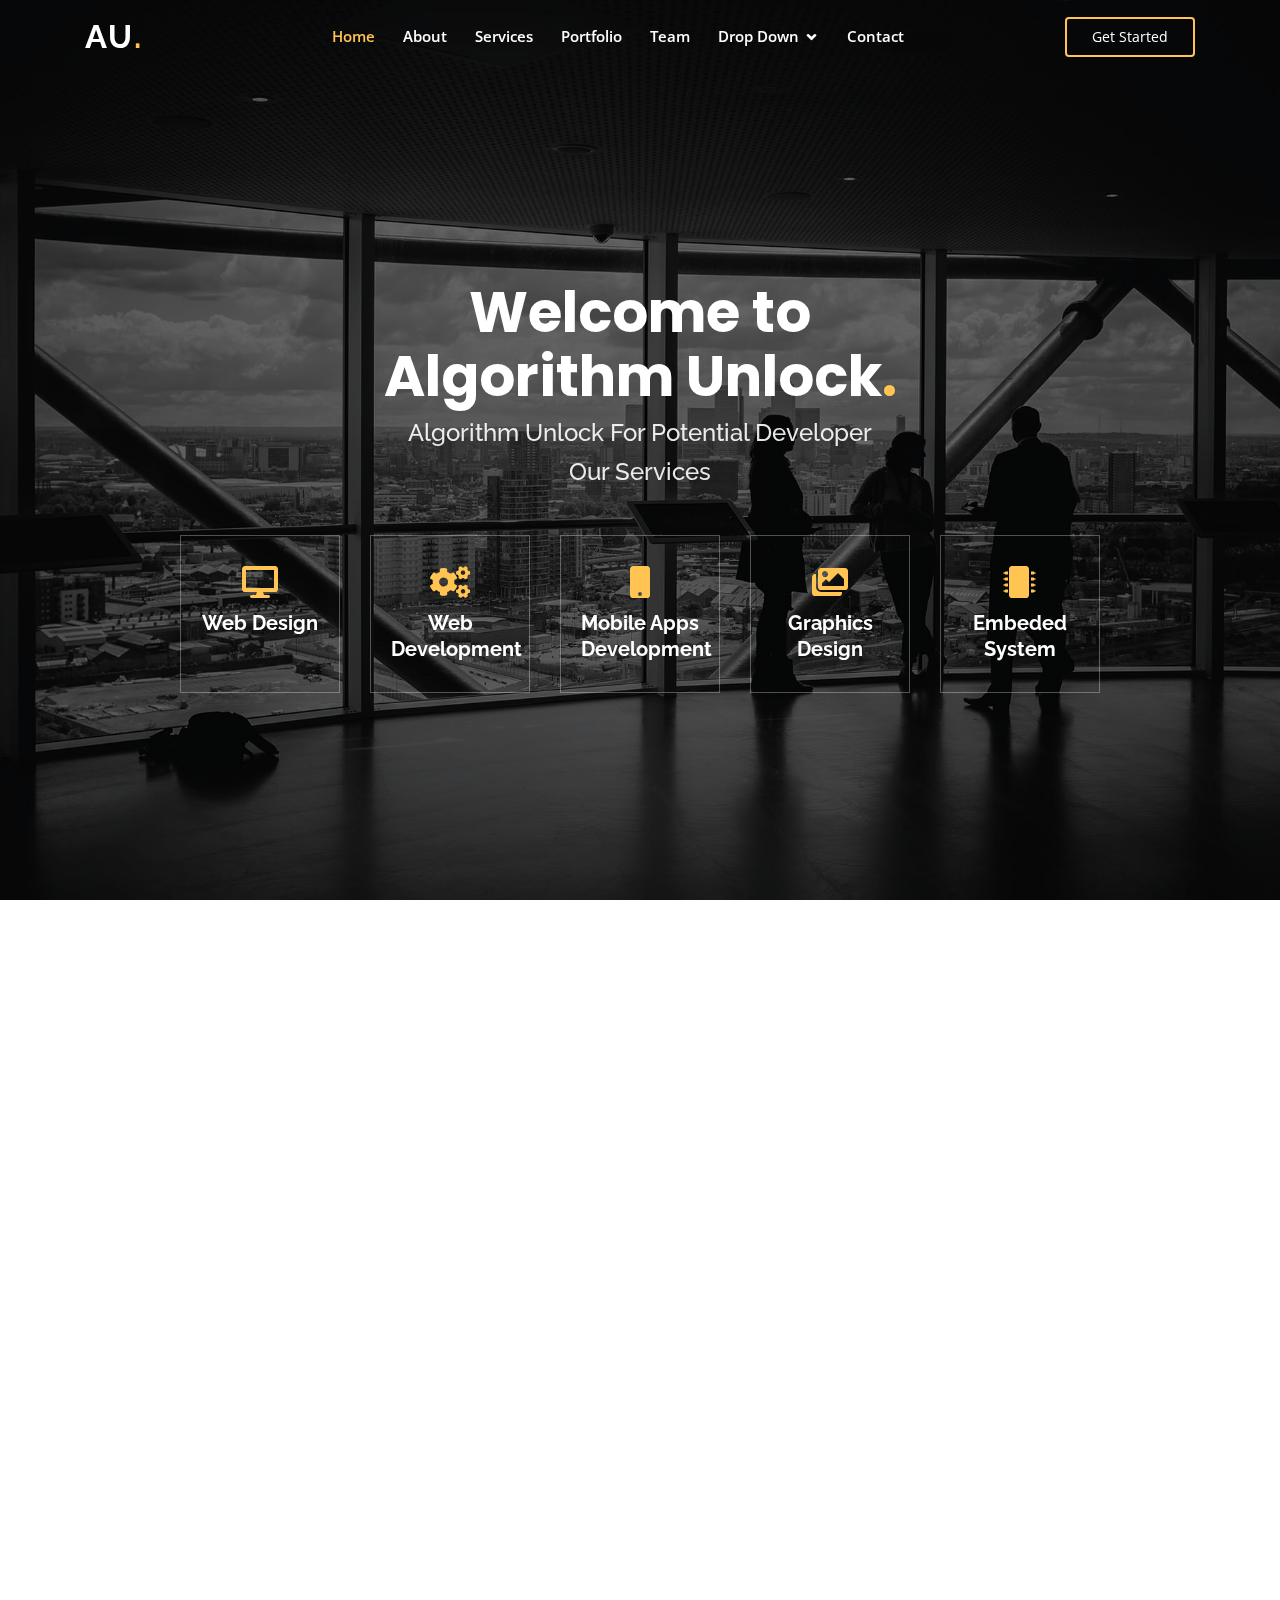
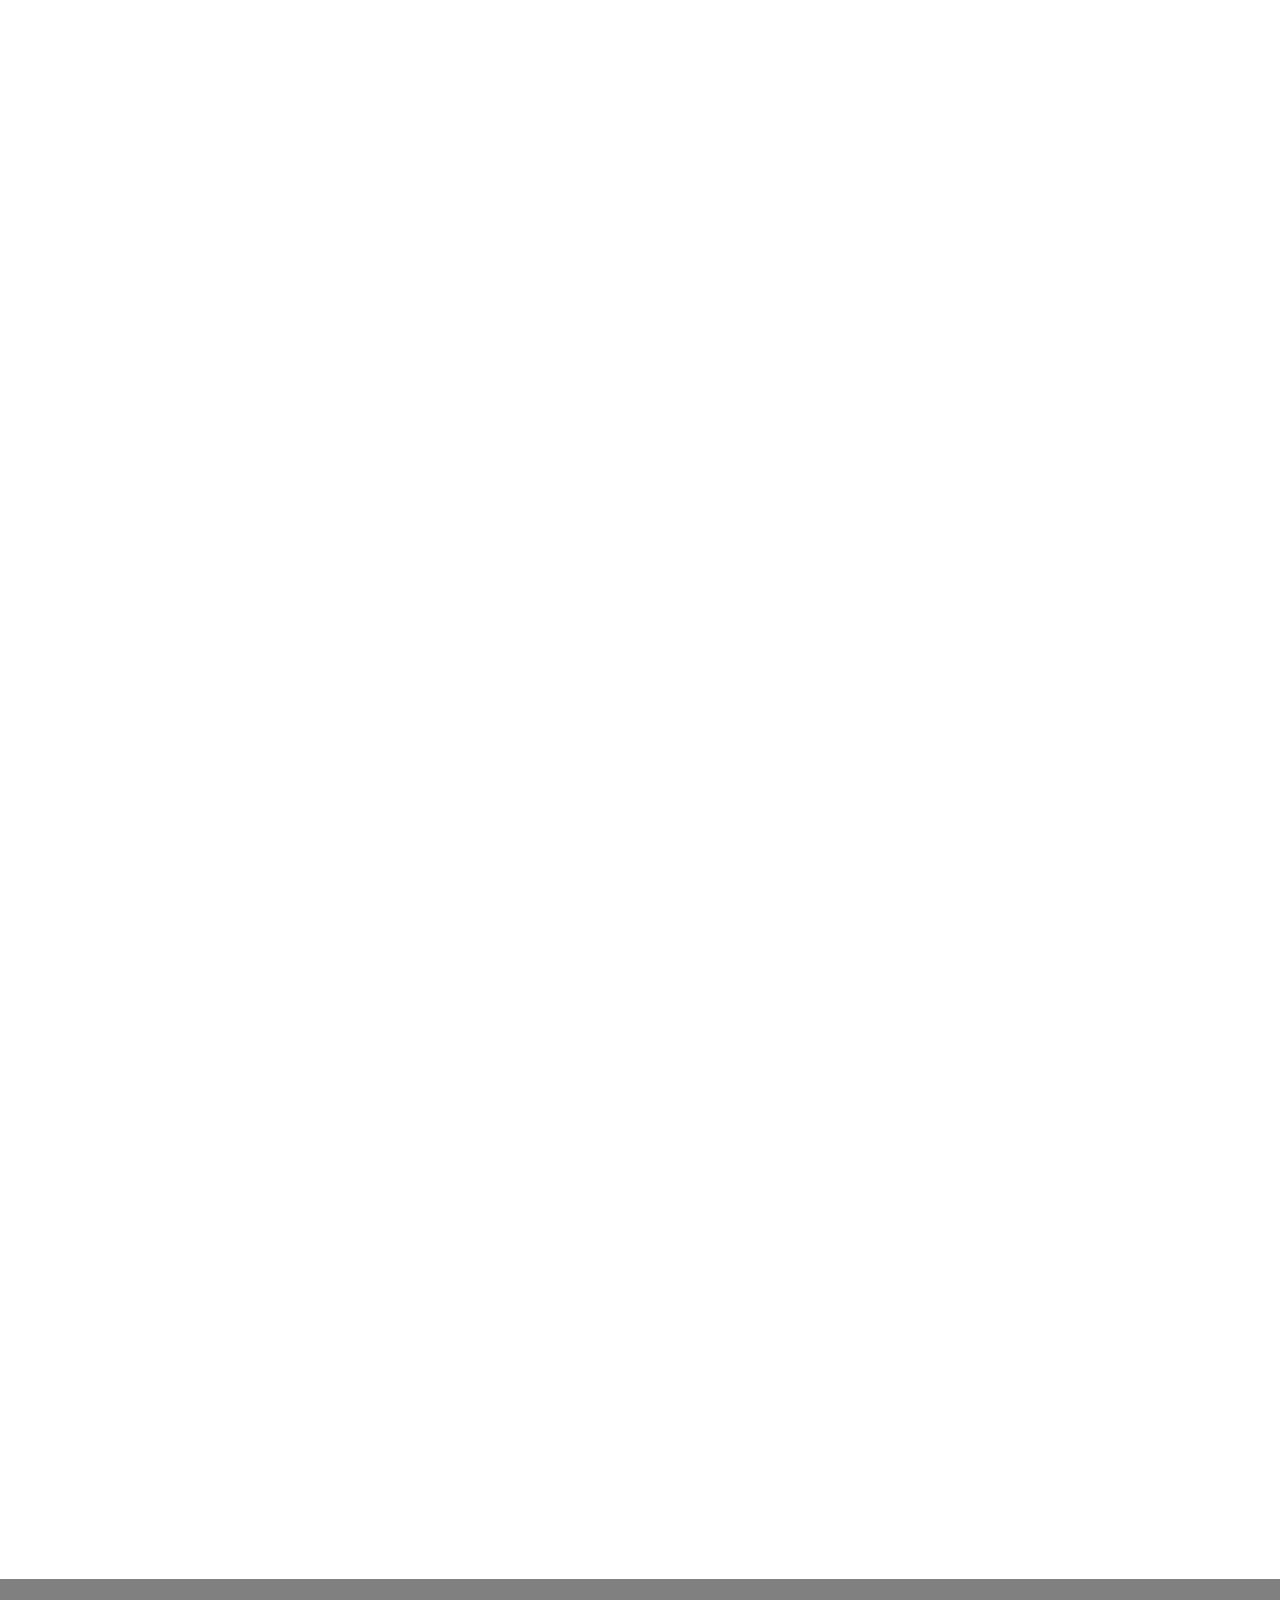
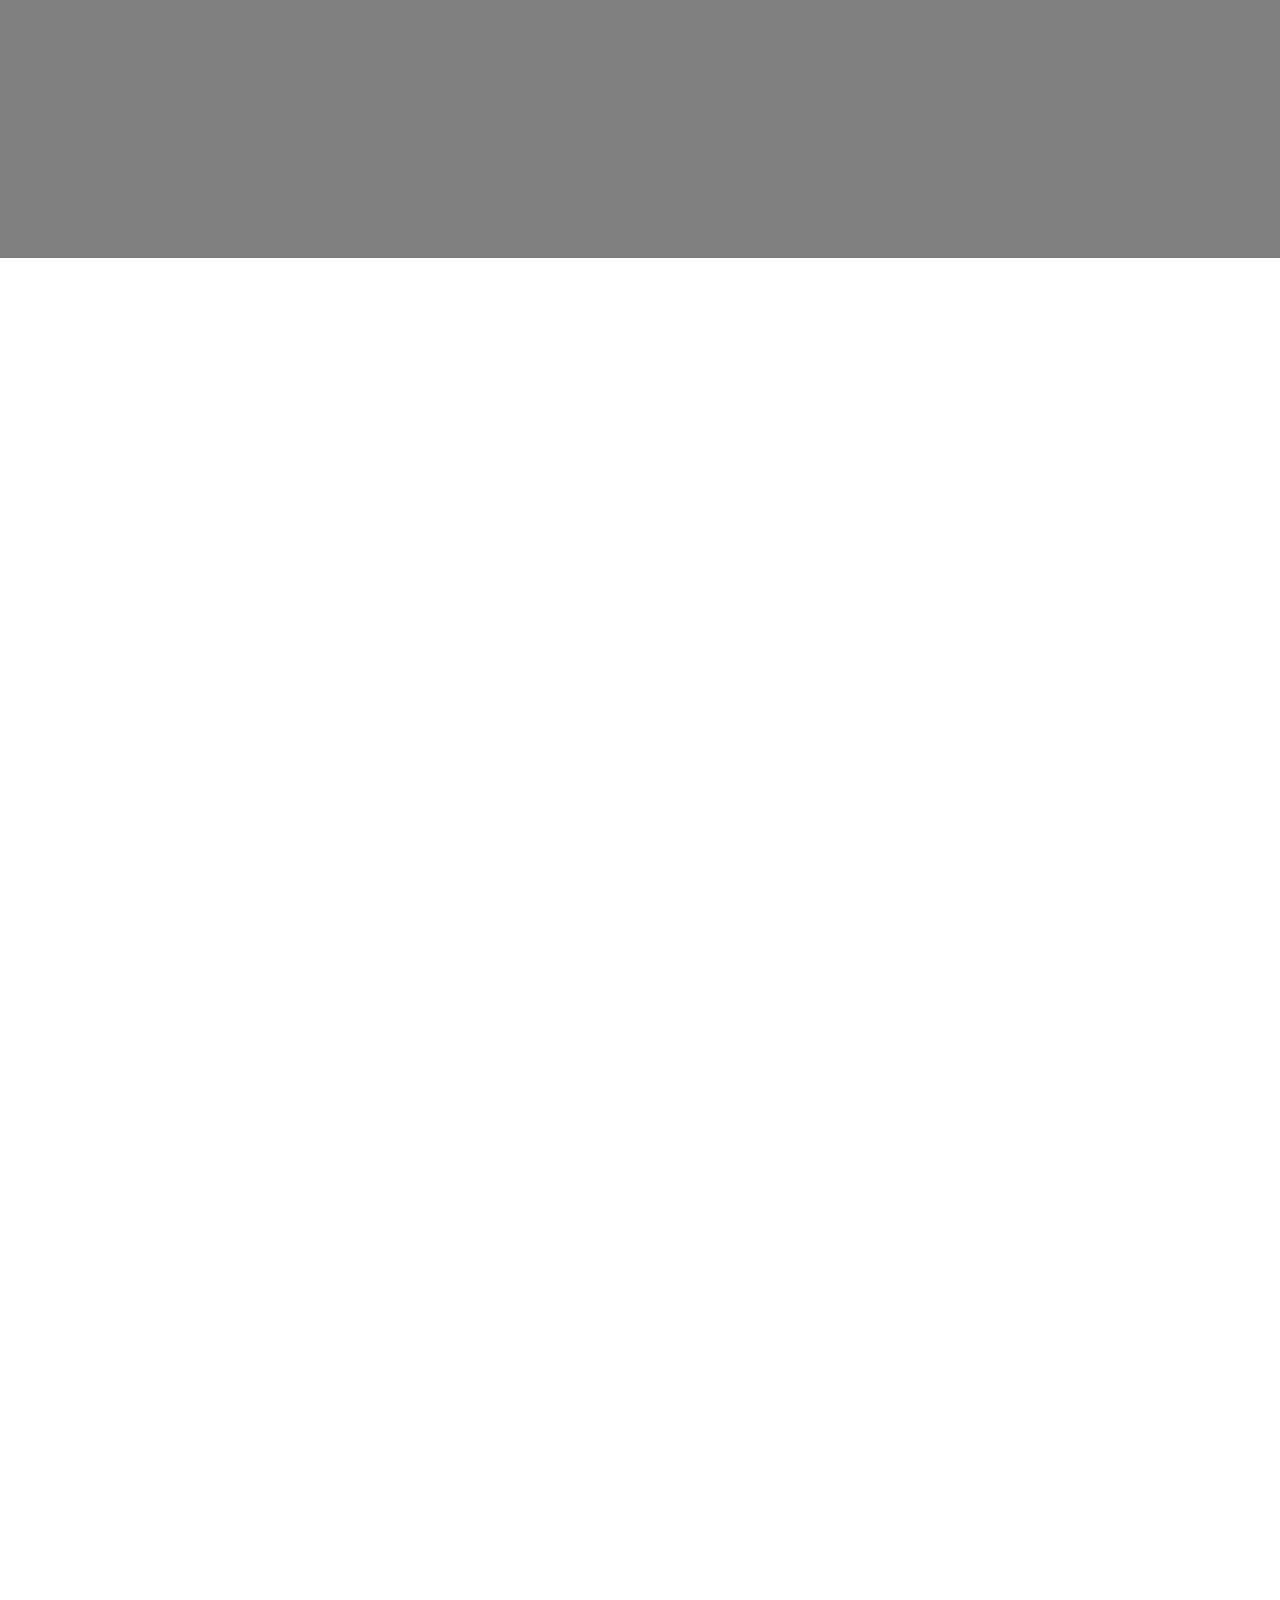
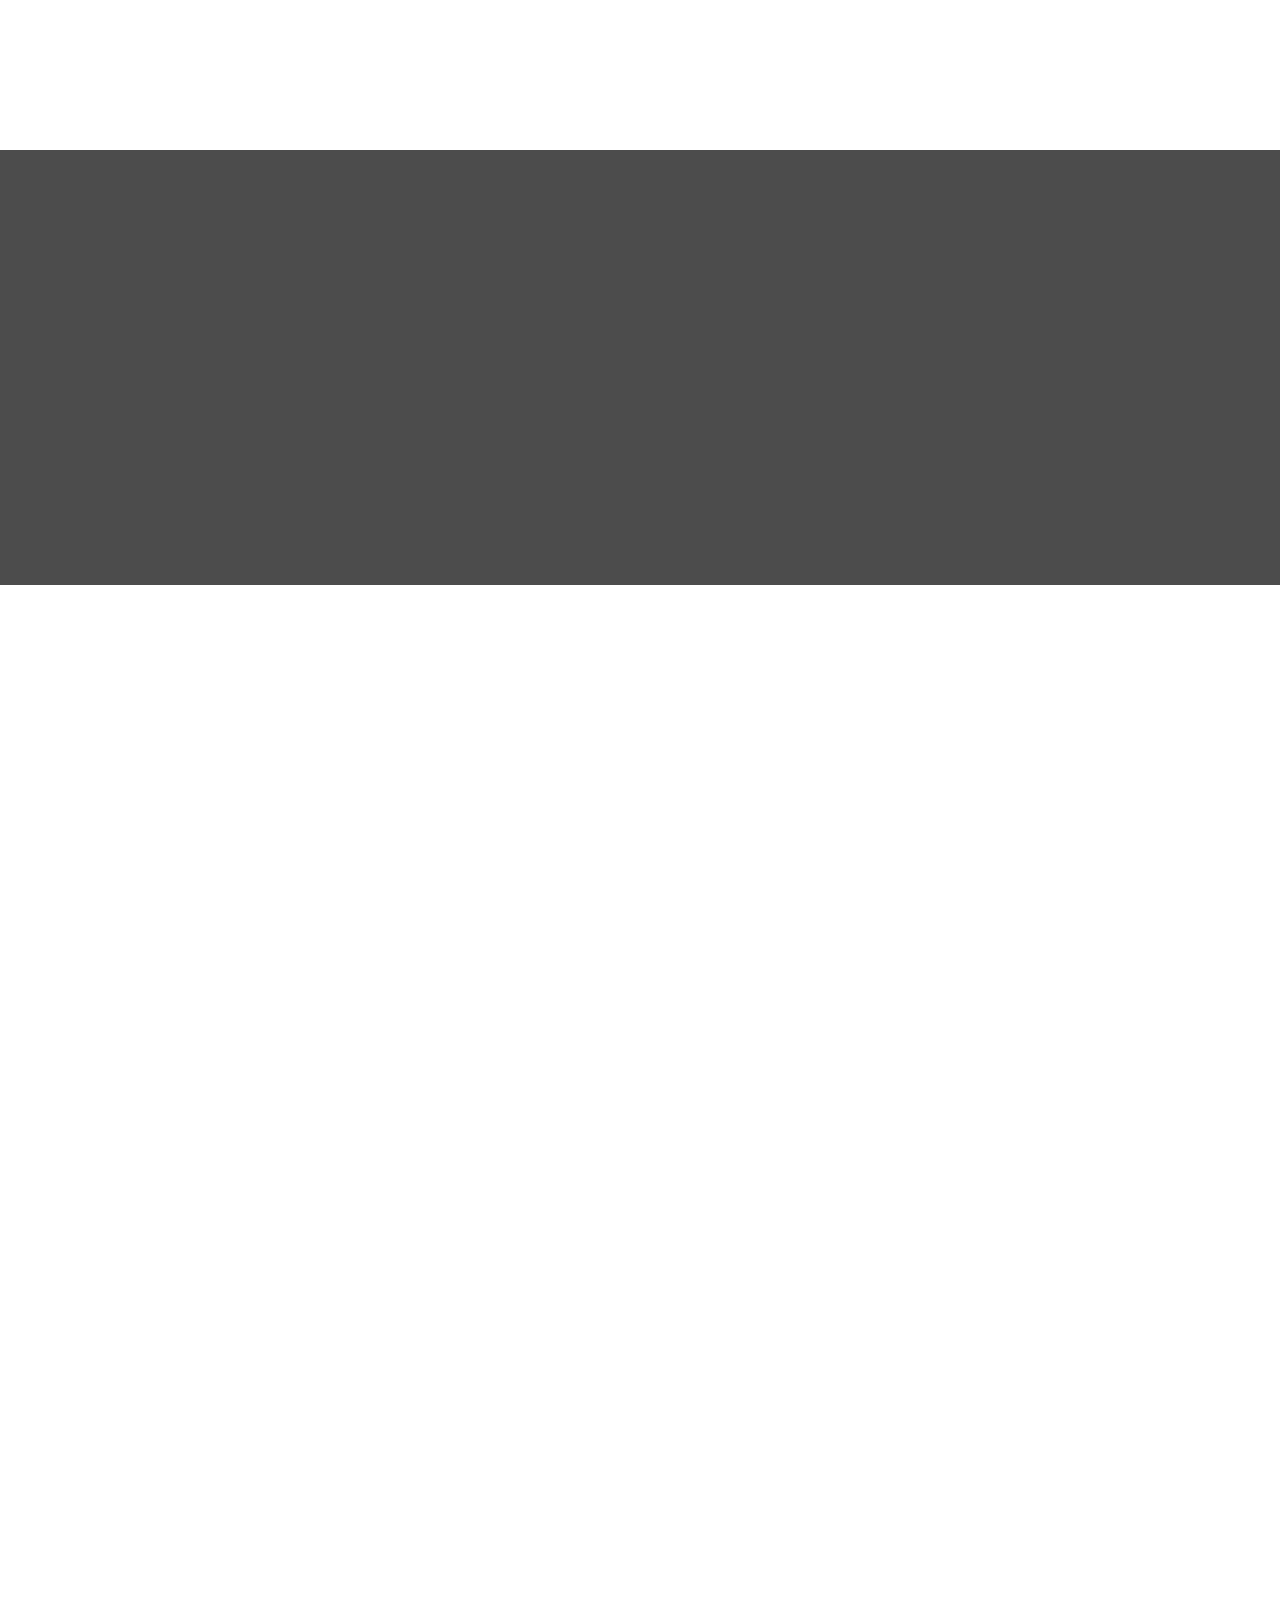
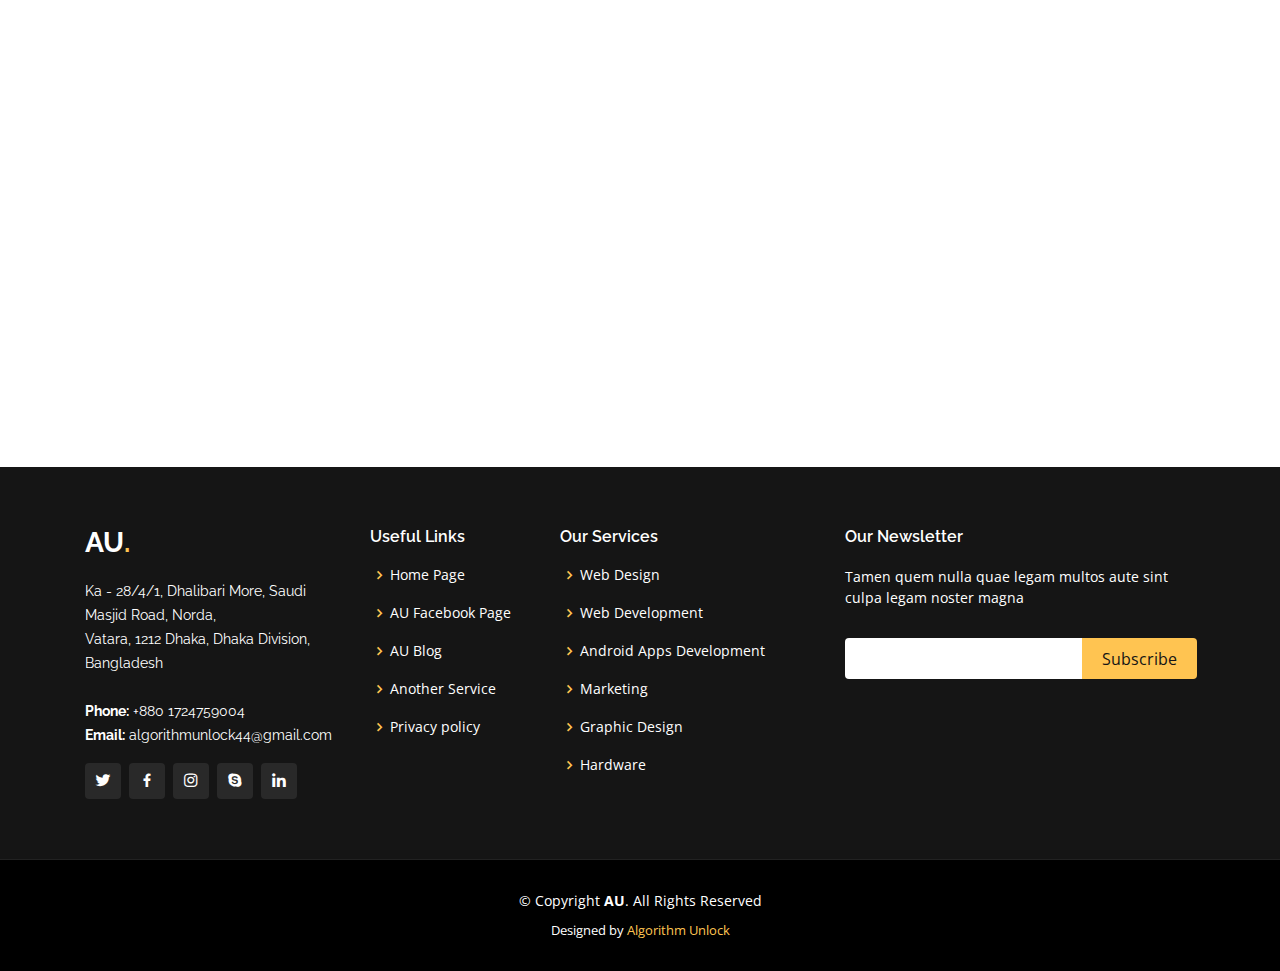
==== commit e9a05bff: "Added image" ====
--- a/index.html
+++ b/index.html
@@ -137,7 +137,7 @@
 
                 <div class="row">
                     <div class="col-lg-6 order-1 order-lg-2 d-flex align-items-center" data-aos="fade-left" data-aos-delay="100">
-                        <img src="assets/img/about.jpg" class="img-fluid" alt="">
+                        <img src="Another/Background.JPG" class="img-fluid h-75" alt="">
                     </div>
                     <div class="col-lg-6 pt-4 pt-lg-0 order-2 order-lg-1 content" data-aos="fade-right" data-aos-delay="100">
                         <h3 class="mb-4">About Algorithm Unlock</h3>
@@ -192,7 +192,7 @@
             <div class="container" data-aos="fade-up">
 
                 <div class="row">
-                    <div class="image col-lg-6" style='background-image: url("assets/img/features.jpg");' data-aos="fade-right"></div>
+                    <div class="image col-lg-6" style='background-image: url("Another/Background1.JPG");' data-aos="fade-right"></div>
                     <div class="col-lg-6" data-aos="fade-left" data-aos-delay="100">
                         <div class="icon-box mt-5 mt-lg-0" data-aos="zoom-in" data-aos-delay="150">
                             <i class="bx bx-receipt"></i>
@@ -320,12 +320,12 @@
 
                     <div class="col-lg-4 col-md-6 portfolio-item filter-app">
                         <div class="portfolio-wrap">
-                            <img src="assets/img/portfolio/portfolio-1.jpg" class="img-fluid" alt="">
+                            <img src="Another/p1.png" class="img-fluid" alt="">
                             <div class="portfolio-info">
                                 <h4>App 1</h4>
                                 <p>App</p>
                                 <div class="portfolio-links">
-                                    <a href="assets/img/portfolio/portfolio-1.jpg" data-gall="portfolioGallery" class="venobox" title="App 1"><i class="bx bx-plus"></i></a>
+                                    <a href="Another/p1.png" data-gall="portfolioGallery" class="venobox" title="App 1"><i class="bx bx-plus"></i></a>
                                     <a href="portfolio-details.html" title="More Details"><i class="bx bx-link"></i></a>
                                 </div>
                             </div>
@@ -334,7 +334,7 @@
 
                     <div class="col-lg-4 col-md-6 portfolio-item filter-web">
                         <div class="portfolio-wrap">
-                            <img src="assets/img/portfolio/portfolio-2.jpg" class="img-fluid" alt="">
+                            <img src="Another/p2.png" class="img-fluid" alt="">
                             <div class="portfolio-info">
                                 <h4>Web 3</h4>
                                 <p>Web</p>
@@ -348,12 +348,12 @@
 
                     <div class="col-lg-4 col-md-6 portfolio-item filter-app">
                         <div class="portfolio-wrap">
-                            <img src="assets/img/portfolio/portfolio-3.jpg" class="img-fluid" alt="">
+                            <img src="Another/p3.png" class="img-fluid" alt="">
                             <div class="portfolio-info">
                                 <h4>App 2</h4>
                                 <p>App</p>
                                 <div class="portfolio-links">
-                                    <a href="assets/img/portfolio/portfolio-3.jpg" data-gall="portfolioGallery" class="venobox" title="App 2"><i class="bx bx-plus"></i></a>
+                                    <a href="Another/p3.png" data-gall="portfolioGallery" class="venobox" title="App 2"><i class="bx bx-plus"></i></a>
                                     <a href="portfolio-details.html" title="More Details"><i class="bx bx-link"></i></a>
                                 </div>
                             </div>
@@ -362,12 +362,12 @@
 
                     <div class="col-lg-4 col-md-6 portfolio-item filter-card">
                         <div class="portfolio-wrap">
-                            <img src="assets/img/portfolio/portfolio-4.jpg" class="img-fluid" alt="">
+                            <img src="Another/p4.png" class="img-fluid" alt="">
                             <div class="portfolio-info">
                                 <h4>Card 2</h4>
                                 <p>Card</p>
                                 <div class="portfolio-links">
-                                    <a href="assets/img/portfolio/portfolio-4.jpg" data-gall="portfolioGallery" class="venobox" title="Card 2"><i class="bx bx-plus"></i></a>
+                                    <a href="Another/p4.png" data-gall="portfolioGallery" class="venobox" title="Card 2"><i class="bx bx-plus"></i></a>
                                     <a href="portfolio-details.html" title="More Details"><i class="bx bx-link"></i></a>
                                 </div>
                             </div>
@@ -376,12 +376,12 @@
 
                     <div class="col-lg-4 col-md-6 portfolio-item filter-web">
                         <div class="portfolio-wrap">
-                            <img src="assets/img/portfolio/portfolio-5.jpg" class="img-fluid" alt="">
+                            <img src="Another/p5.png" class="img-fluid" alt="">
                             <div class="portfolio-info">
                                 <h4>Web 2</h4>
                                 <p>Web</p>
                                 <div class="portfolio-links">
-                                    <a href="assets/img/portfolio/portfolio-5.jpg" data-gall="portfolioGallery" class="venobox" title="Web 2"><i class="bx bx-plus"></i></a>
+                                    <a href="Another/p5.png" data-gall="portfolioGallery" class="venobox" title="Web 2"><i class="bx bx-plus"></i></a>
                                     <a href="portfolio-details.html" title="More Details"><i class="bx bx-link"></i></a>
                                 </div>
                             </div>
@@ -390,12 +390,12 @@
 
                     <div class="col-lg-4 col-md-6 portfolio-item filter-app">
                         <div class="portfolio-wrap">
-                            <img src="assets/img/portfolio/portfolio-6.jpg" class="img-fluid" alt="">
+                            <img src="Another/p6.png" class="img-fluid" alt="">
                             <div class="portfolio-info">
                                 <h4>App 3</h4>
                                 <p>App</p>
                                 <div class="portfolio-links">
-                                    <a href="assets/img/portfolio/portfolio-6.jpg" data-gall="portfolioGallery" class="venobox" title="App 3"><i class="bx bx-plus"></i></a>
+                                    <a href="Another/p6.png" data-gall="portfolioGallery" class="venobox" title="App 3"><i class="bx bx-plus"></i></a>
                                     <a href="portfolio-details.html" title="More Details"><i class="bx bx-link"></i></a>
                                 </div>
                             </div>
@@ -404,12 +404,12 @@
 
                     <div class="col-lg-4 col-md-6 portfolio-item filter-card">
                         <div class="portfolio-wrap">
-                            <img src="assets/img/portfolio/portfolio-7.jpg" class="img-fluid" alt="">
+                            <img src="Another/p7.png" class="img-fluid" alt="">
                             <div class="portfolio-info">
                                 <h4>Card 1</h4>
                                 <p>Card</p>
                                 <div class="portfolio-links">
-                                    <a href="assets/img/portfolio/portfolio-7.jpg" data-gall="portfolioGallery" class="venobox" title="Card 1"><i class="bx bx-plus"></i></a>
+                                    <a href="Another/p7.png" data-gall="portfolioGallery" class="venobox" title="Card 1"><i class="bx bx-plus"></i></a>
                                     <a href="portfolio-details.html" title="More Details"><i class="bx bx-link"></i></a>
                                 </div>
                             </div>
@@ -418,12 +418,12 @@
 
                     <div class="col-lg-4 col-md-6 portfolio-item filter-card">
                         <div class="portfolio-wrap">
-                            <img src="assets/img/portfolio/portfolio-8.jpg" class="img-fluid" alt="">
+                            <img src="Another/p8.png" class="img-fluid" alt="">
                             <div class="portfolio-info">
                                 <h4>Card 3</h4>
                                 <p>Card</p>
                                 <div class="portfolio-links">
-                                    <a href="assets/img/portfolio/portfolio-8.jpg" data-gall="portfolioGallery" class="venobox" title="Card 3"><i class="bx bx-plus"></i></a>
+                                    <a href="Another/p8.png" data-gall="portfolioGallery" class="venobox" title="Card 3"><i class="bx bx-plus"></i></a>
                                     <a href="portfolio-details.html" title="More Details"><i class="bx bx-link"></i></a>
                                 </div>
                             </div>
@@ -432,12 +432,12 @@
 
                     <div class="col-lg-4 col-md-6 portfolio-item filter-web">
                         <div class="portfolio-wrap">
-                            <img src="assets/img/portfolio/portfolio-9.jpg" class="img-fluid" alt="">
+                            <img src="Another/p9.png" class="img-fluid" alt="">
                             <div class="portfolio-info">
                                 <h4>Web 3</h4>
                                 <p>Web</p>
                                 <div class="portfolio-links">
-                                    <a href="assets/img/portfolio/portfolio-9.jpg" data-gall="portfolioGallery" class="venobox" title="Web 3"><i class="bx bx-plus"></i></a>
+                                    <a href="Another/p9.png" data-gall="portfolioGallery" class="venobox" title="Web 3"><i class="bx bx-plus"></i></a>
                                     <a href="portfolio-details.html" title="More Details"><i class="bx bx-link"></i></a>
                                 </div>
                             </div>
--- a/assets/css/style.css
+++ b/assets/css/style.css
@@ -1573,3 +1573,6 @@
   font-size: 13px;
   color: #fff;
 }
+
+/*modified css*/
+#portfolio img{border: 1px solid #FFC451;}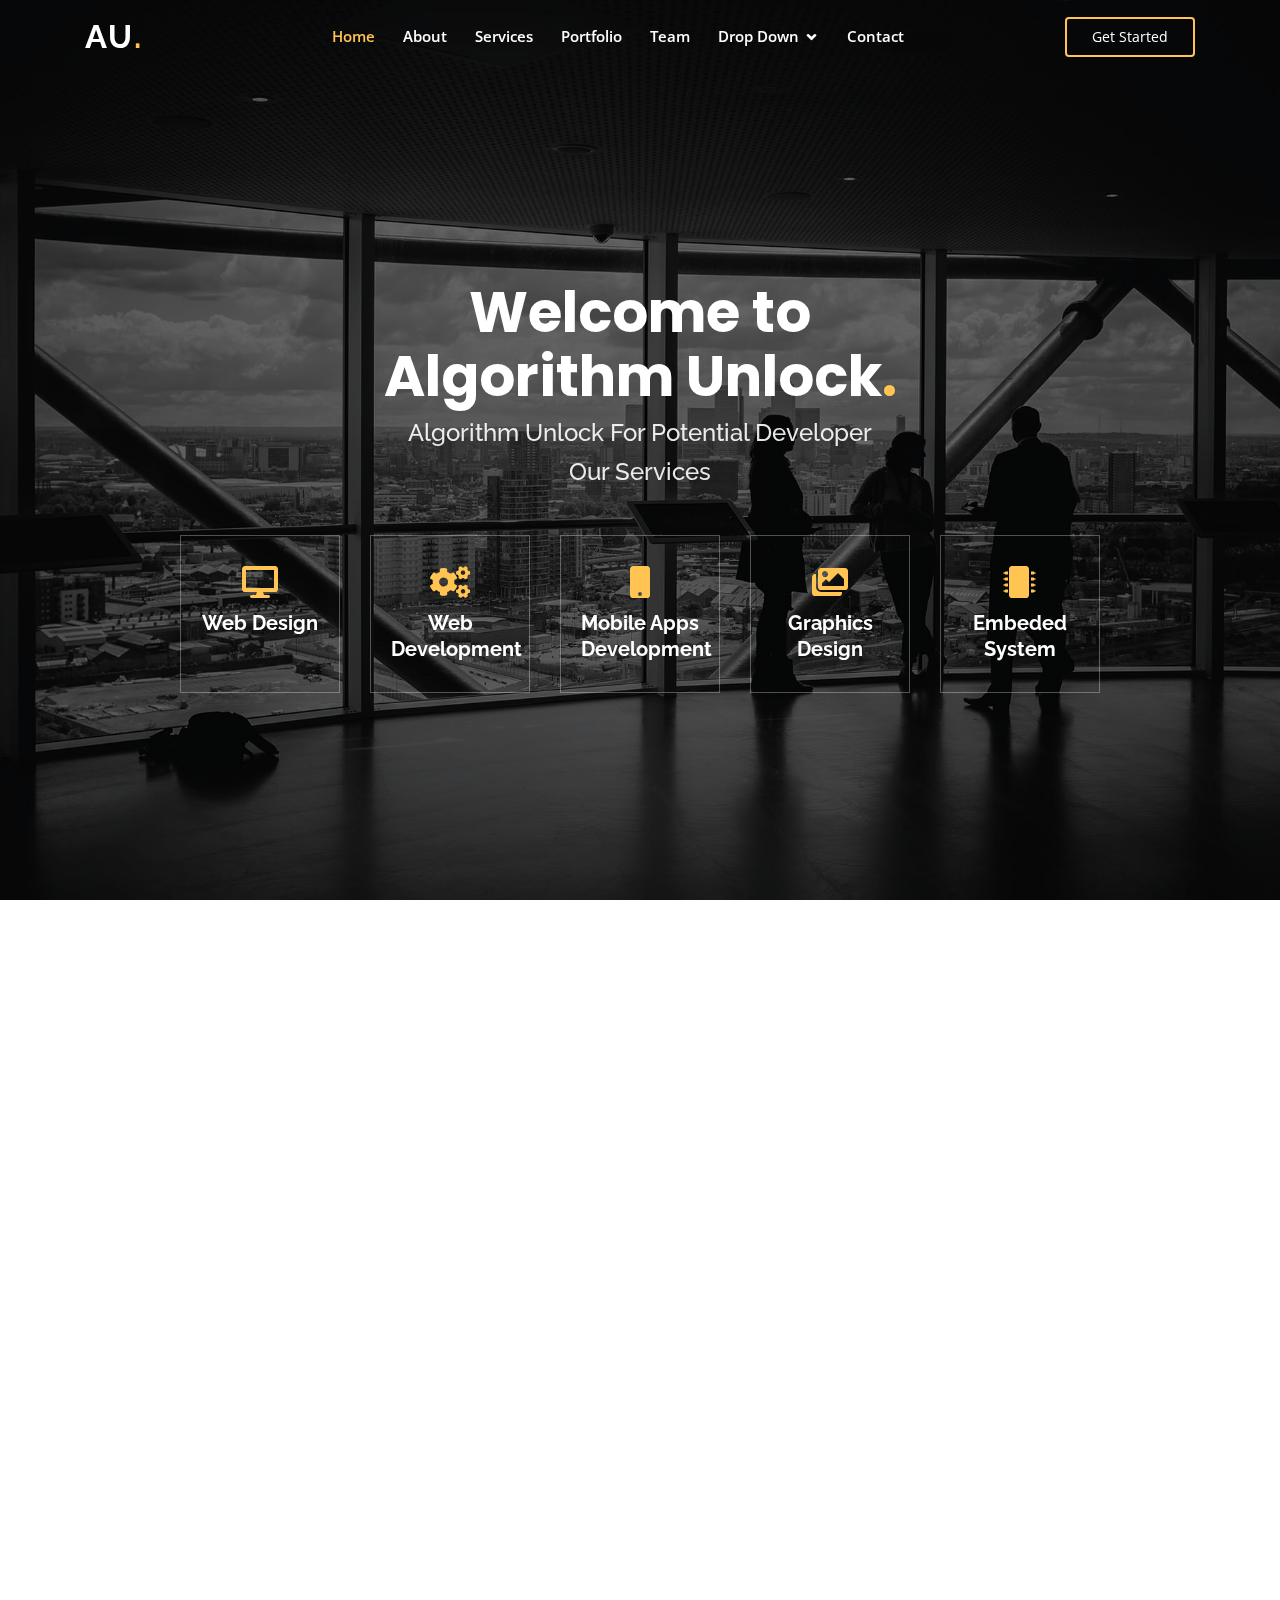
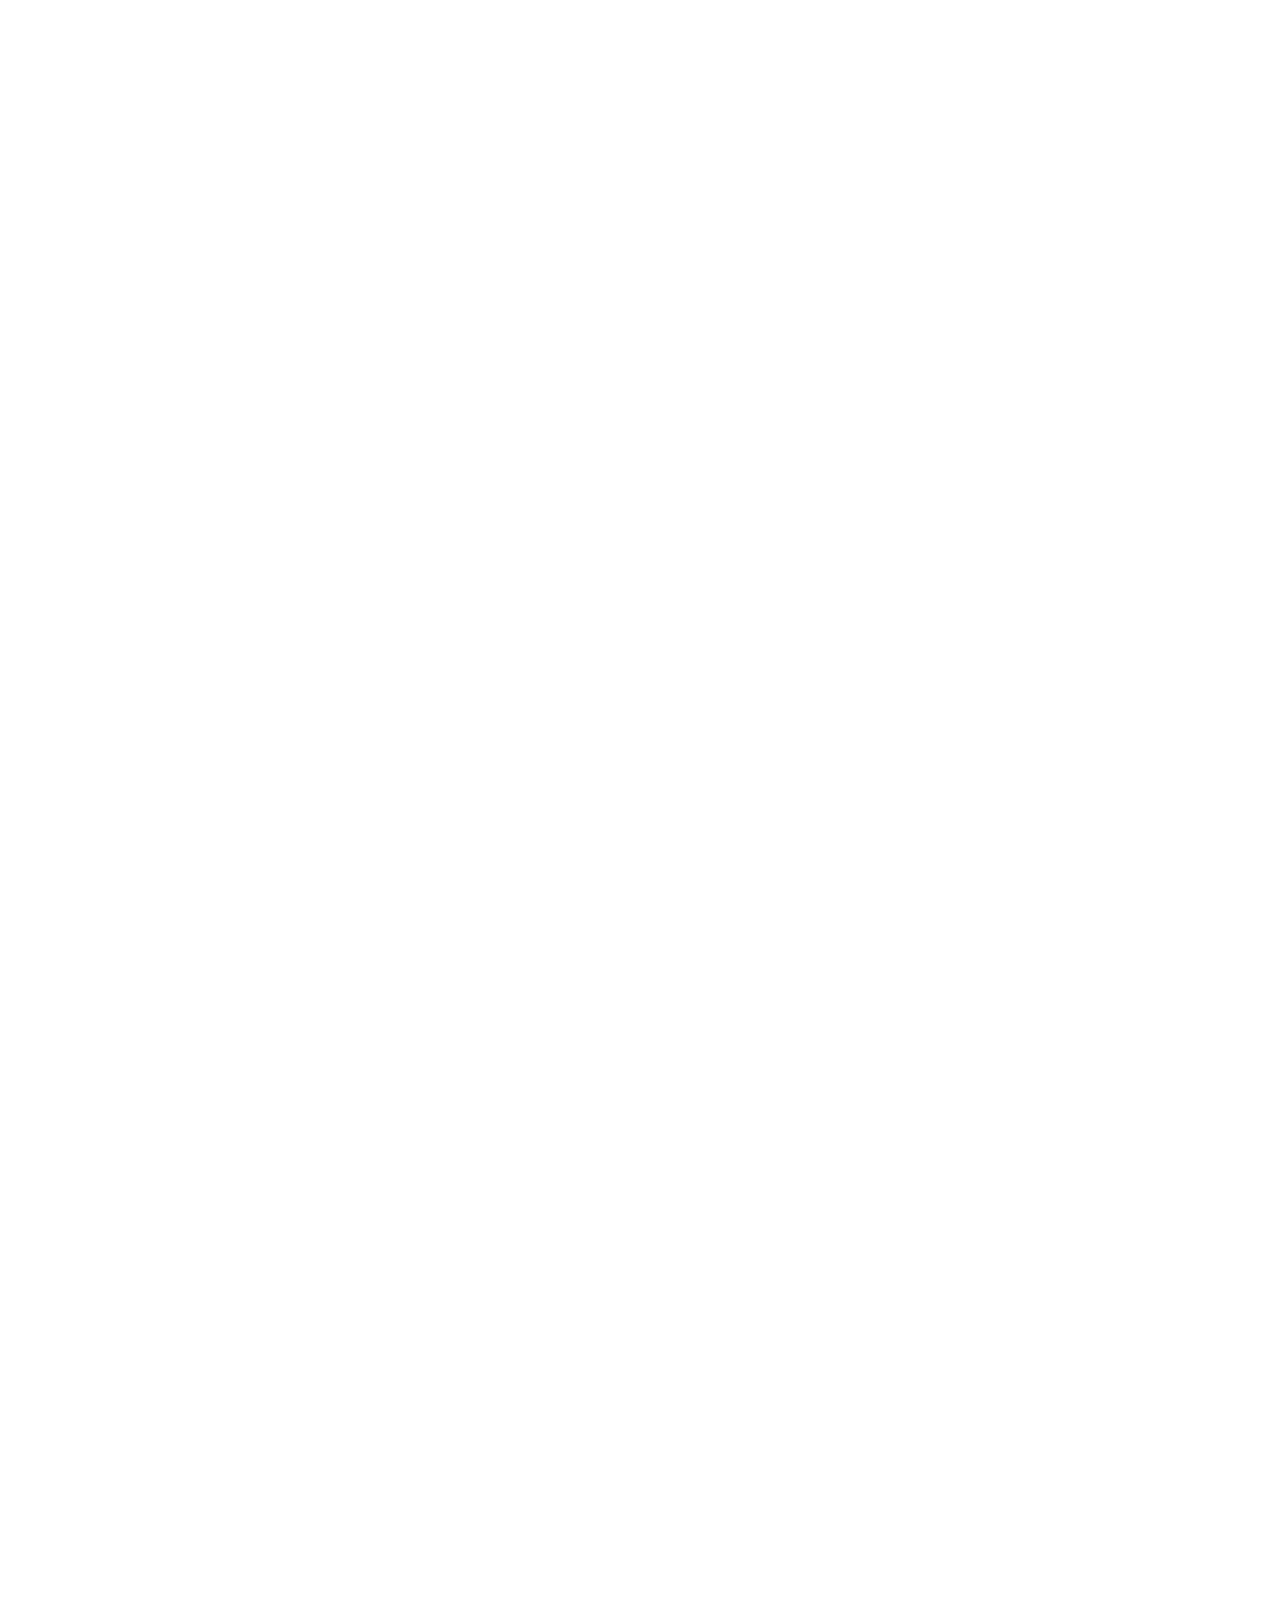
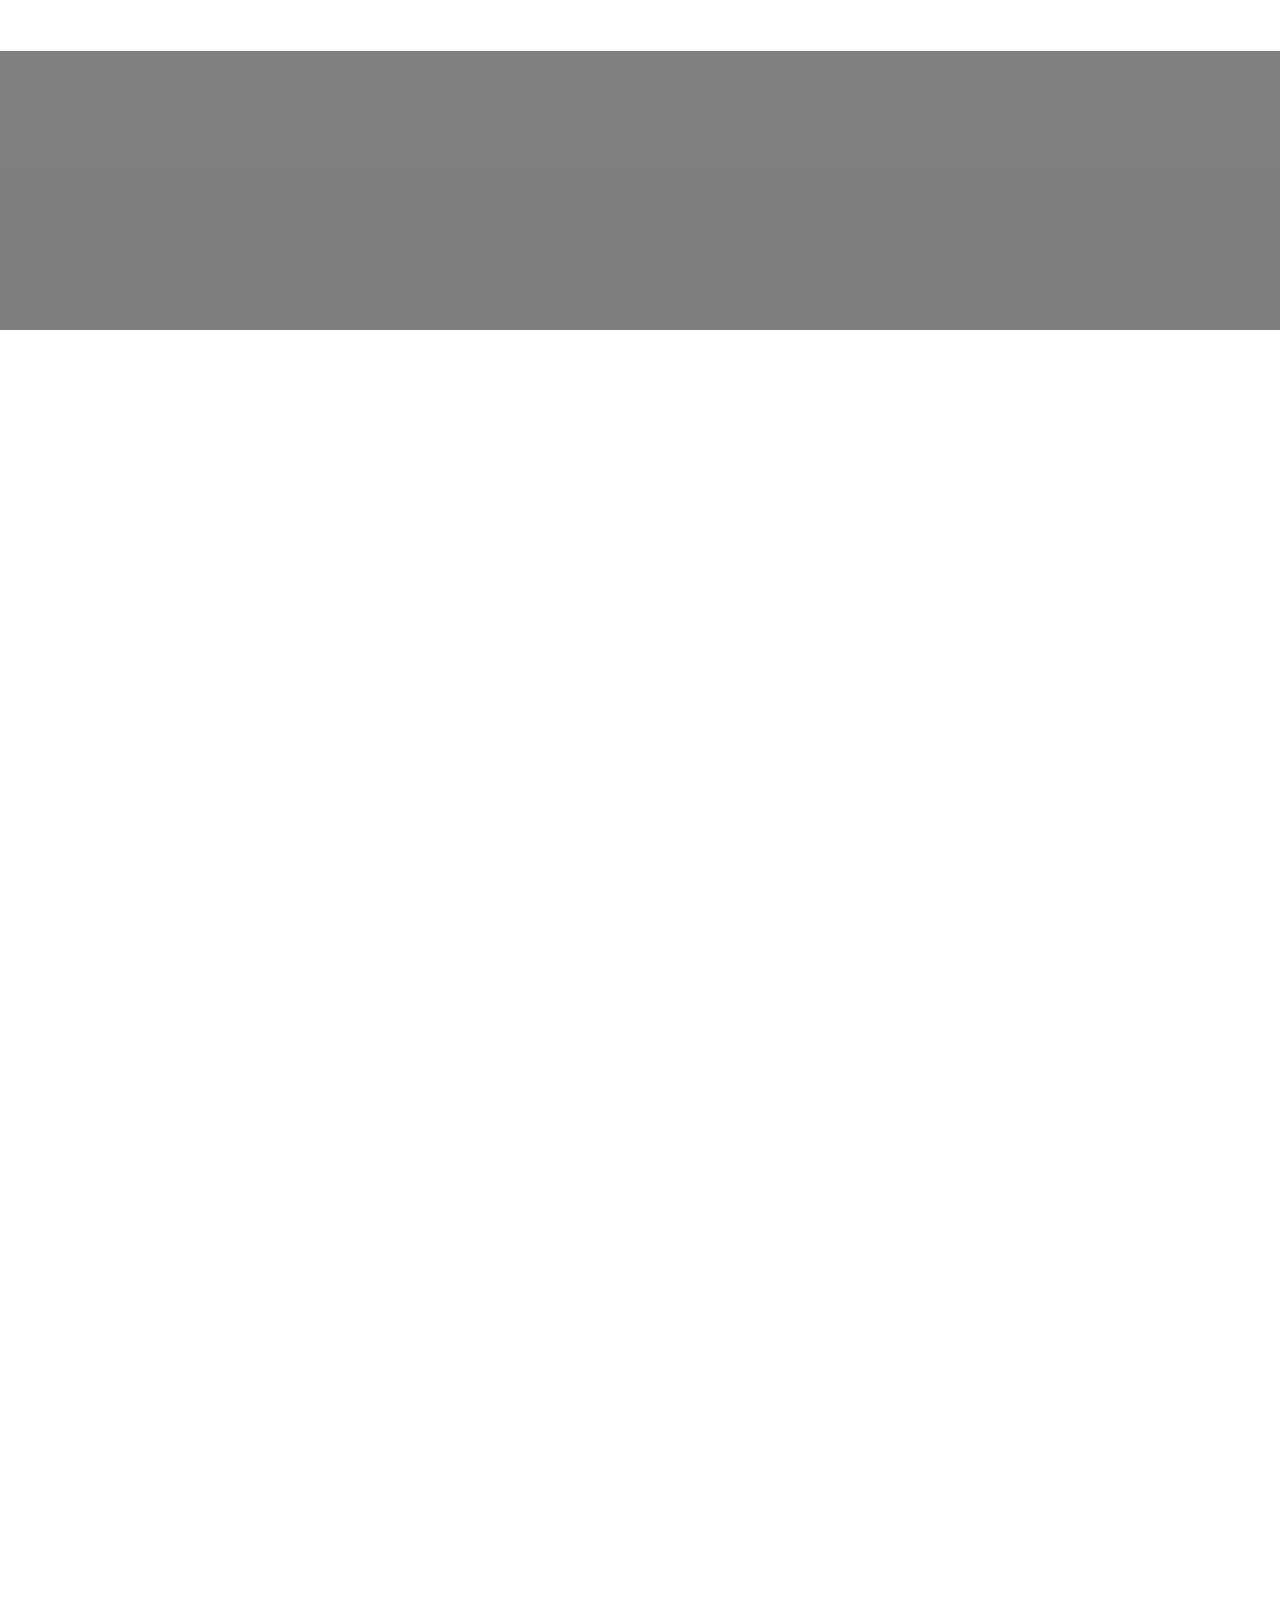
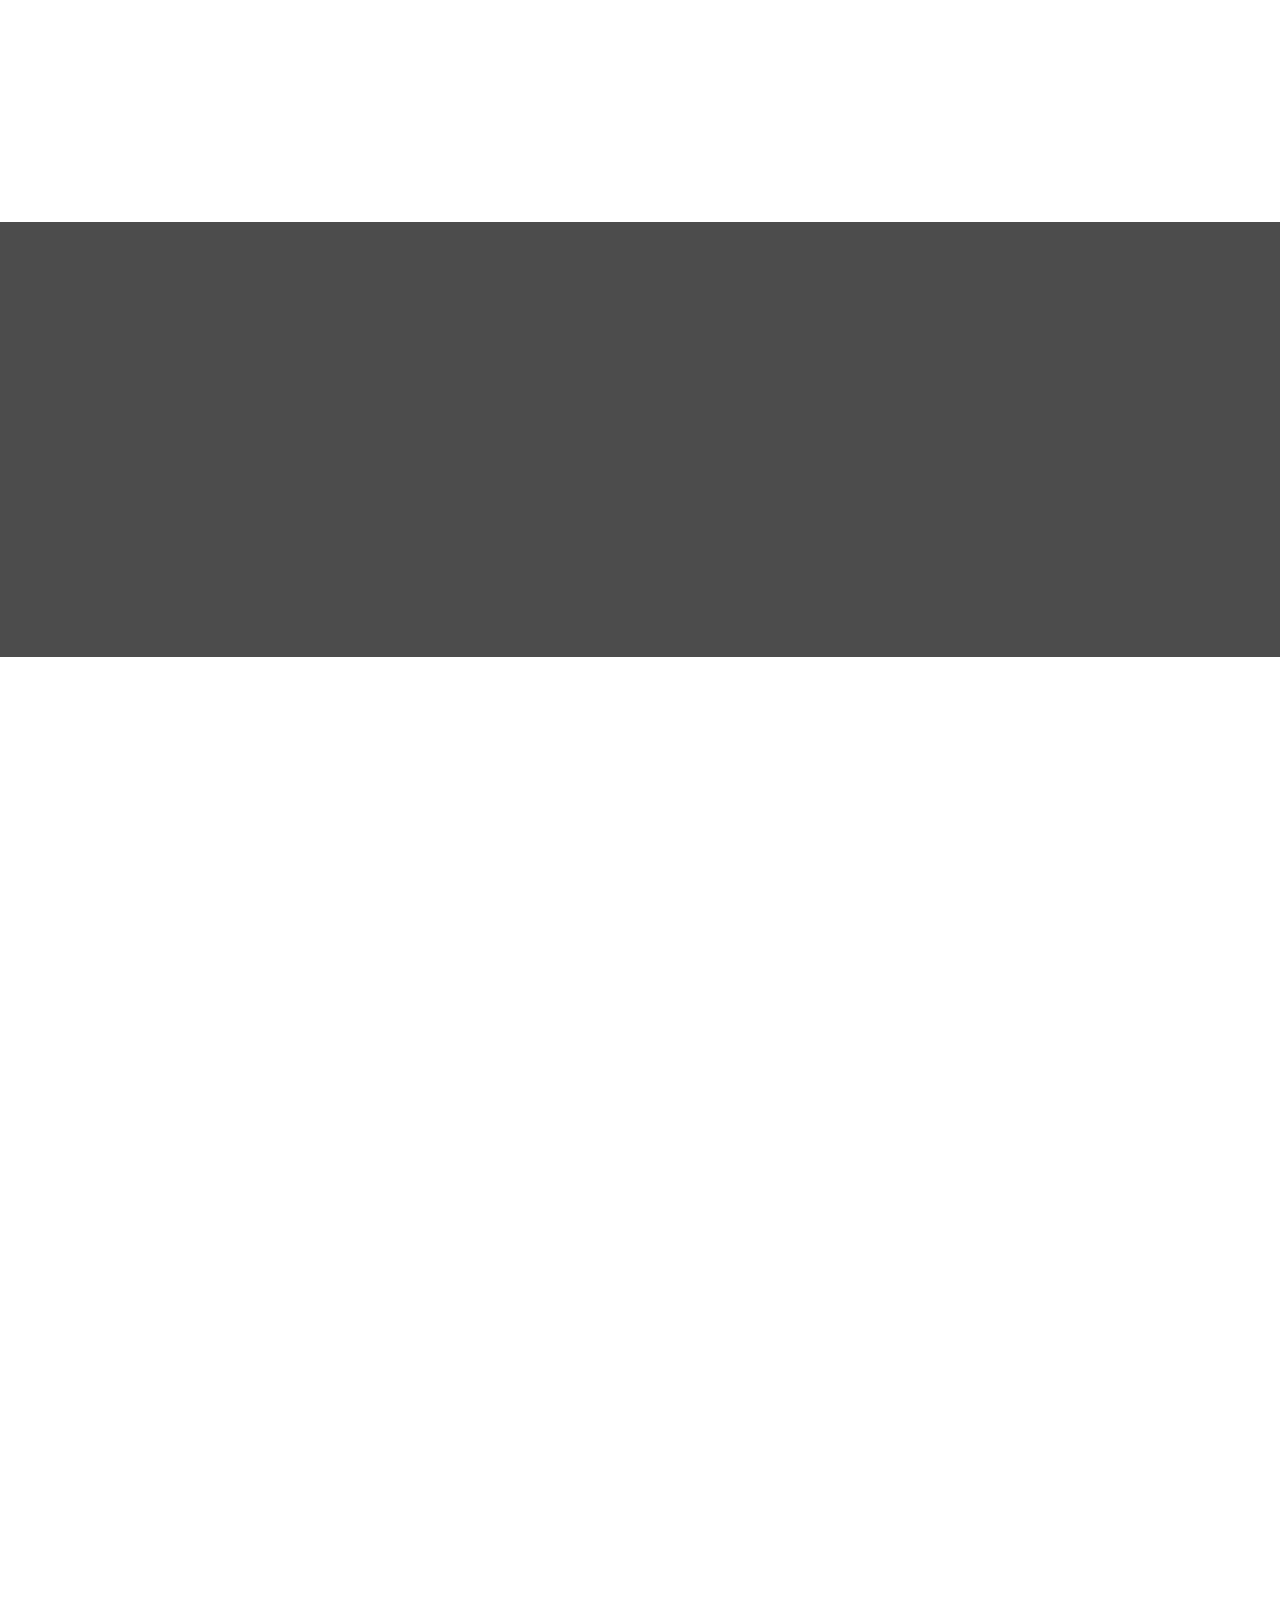
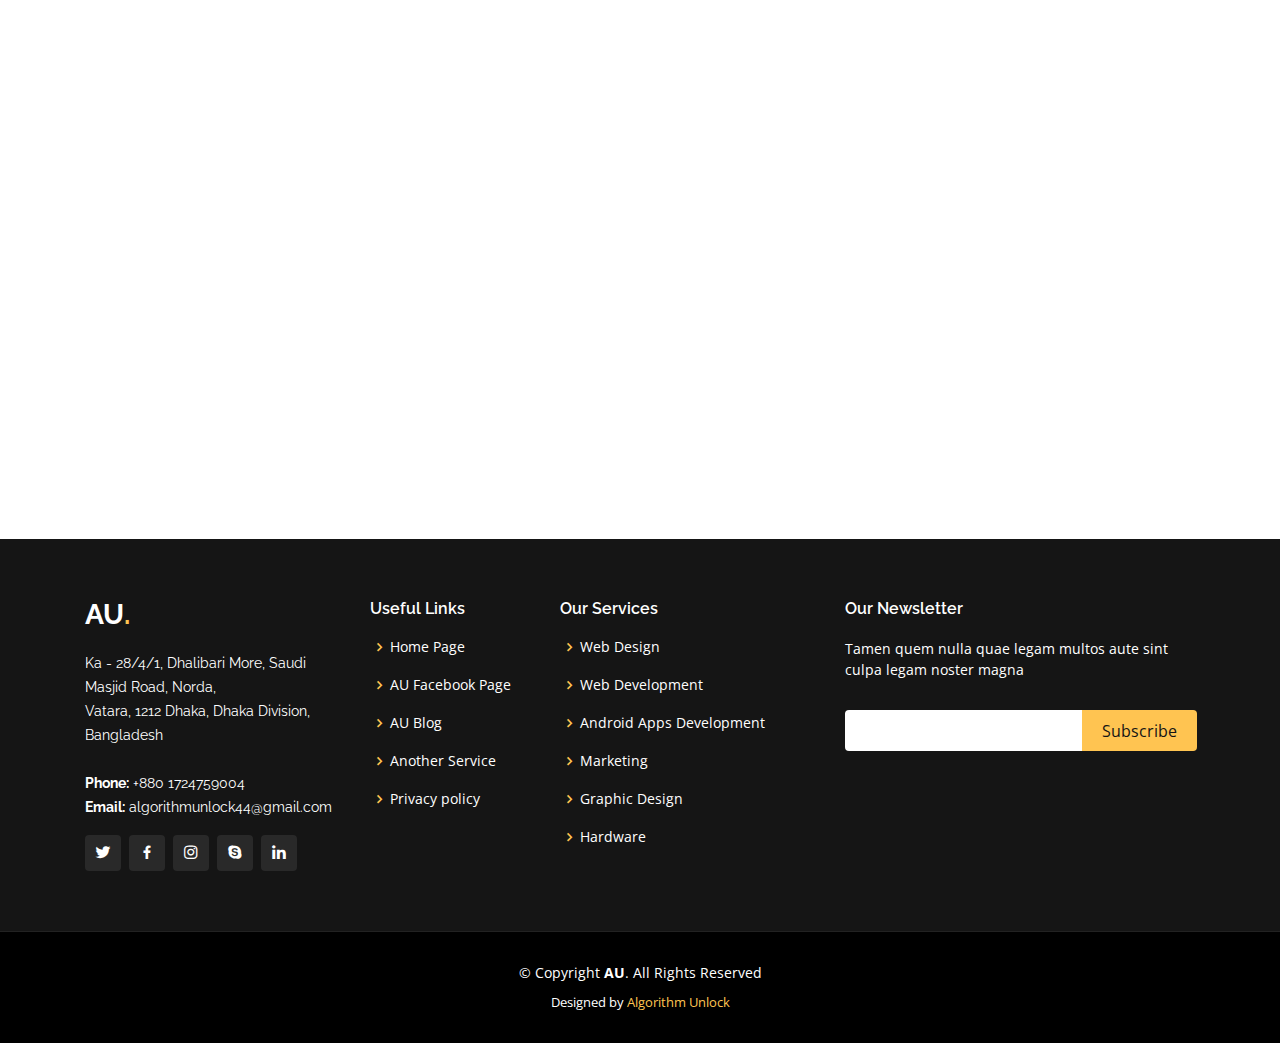
==== commit 14b813cf: "Added content" ====
--- a/index.html
+++ b/index.html
@@ -139,9 +139,9 @@
                     <div class="col-lg-6 order-1 order-lg-2 d-flex align-items-center" data-aos="fade-left" data-aos-delay="100">
                         <img src="Another/Background.JPG" class="img-fluid h-75" alt="">
                     </div>
-                    <div class="col-lg-6 pt-4 pt-lg-0 order-2 order-lg-1 content" data-aos="fade-right" data-aos-delay="100">
+                    <div class="col-lg-6 pt-4 pt-lg-0 order-2 order-lg-1 content text-justify" data-aos="fade-right" data-aos-delay="100">
                         <h3 class="mb-4">About Algorithm Unlock</h3>
-                        <p class="font-italic">
+                        <p class="font-italic ">
                             Algorithm Unlock develop application software
                             for state agencies and another state agencies.
                             It combines state of the art solution design,
@@ -223,7 +223,7 @@
         <!-- ======= Services Section ======= -->
         <section id="services" class="services">
             <div class="container" data-aos="fade-up">
-
+s
                 <div class="section-title">
                     <h2>Services</h2>
                     <p>Services We Are Providing</p>
@@ -234,7 +234,7 @@
                         <div class="icon-box">
                             <div class="icon"><i class="fas fa-desktop"></i></div>
                             <h4><a href="">Web Design</a></h4>
-                            <p>Voluptatum deleniti atque corrupti quos dolores et quas molestias excepturi</p>
+                            <p>We design Mobile Friendly, Modern & Clean website together with Modern technologies like HTML5, CSS3, JQuery, and Bootstrap as per your demand and requirements.</p>
                         </div>
                     </div>
 
@@ -242,7 +242,7 @@
                         <div class="icon-box">
                             <div class="icon"><i class="fas fa-cogs"></i></div>
                             <h4><a href="">Web Develoment</a></h4>
-                            <p>Duis aute irure dolor in reprehenderit in voluptate velit esse cillum dolore</p>
+                            <p>We develop every types of complex application. </p>
                         </div>
                     </div>
 
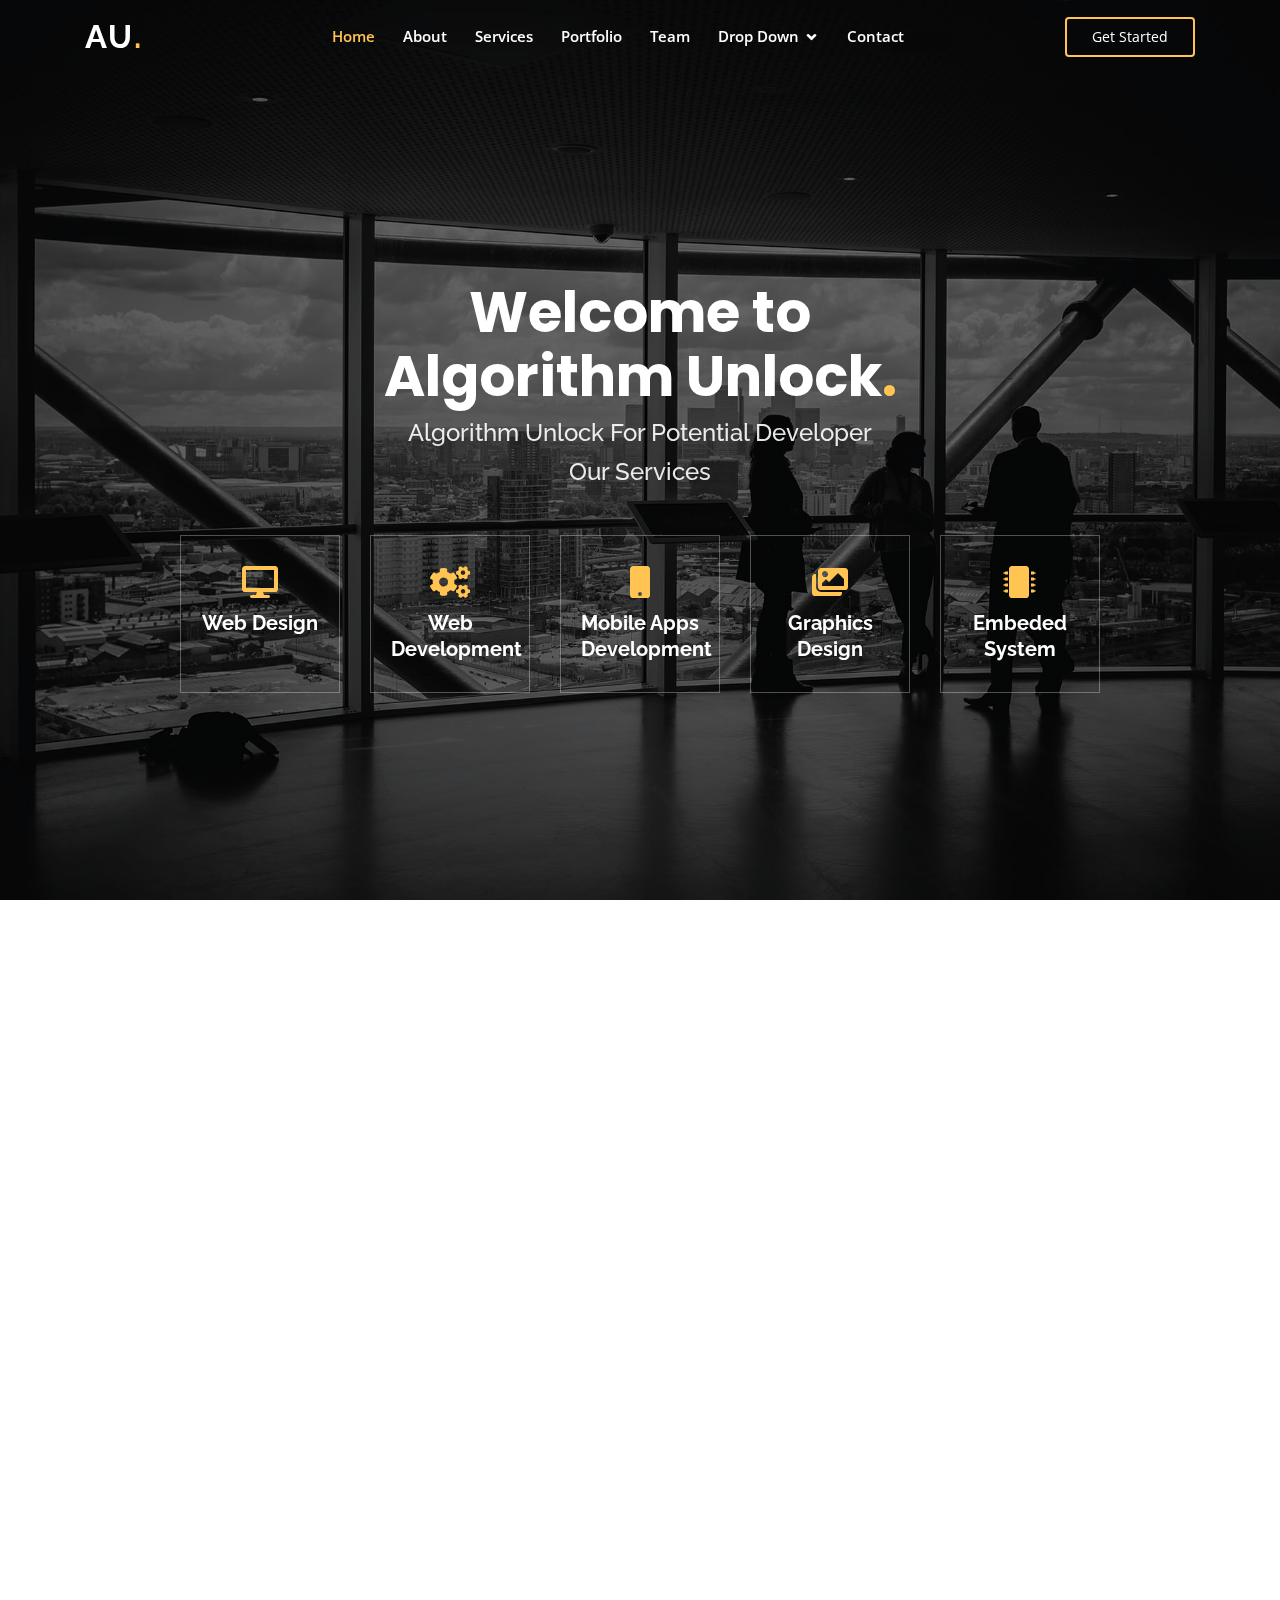
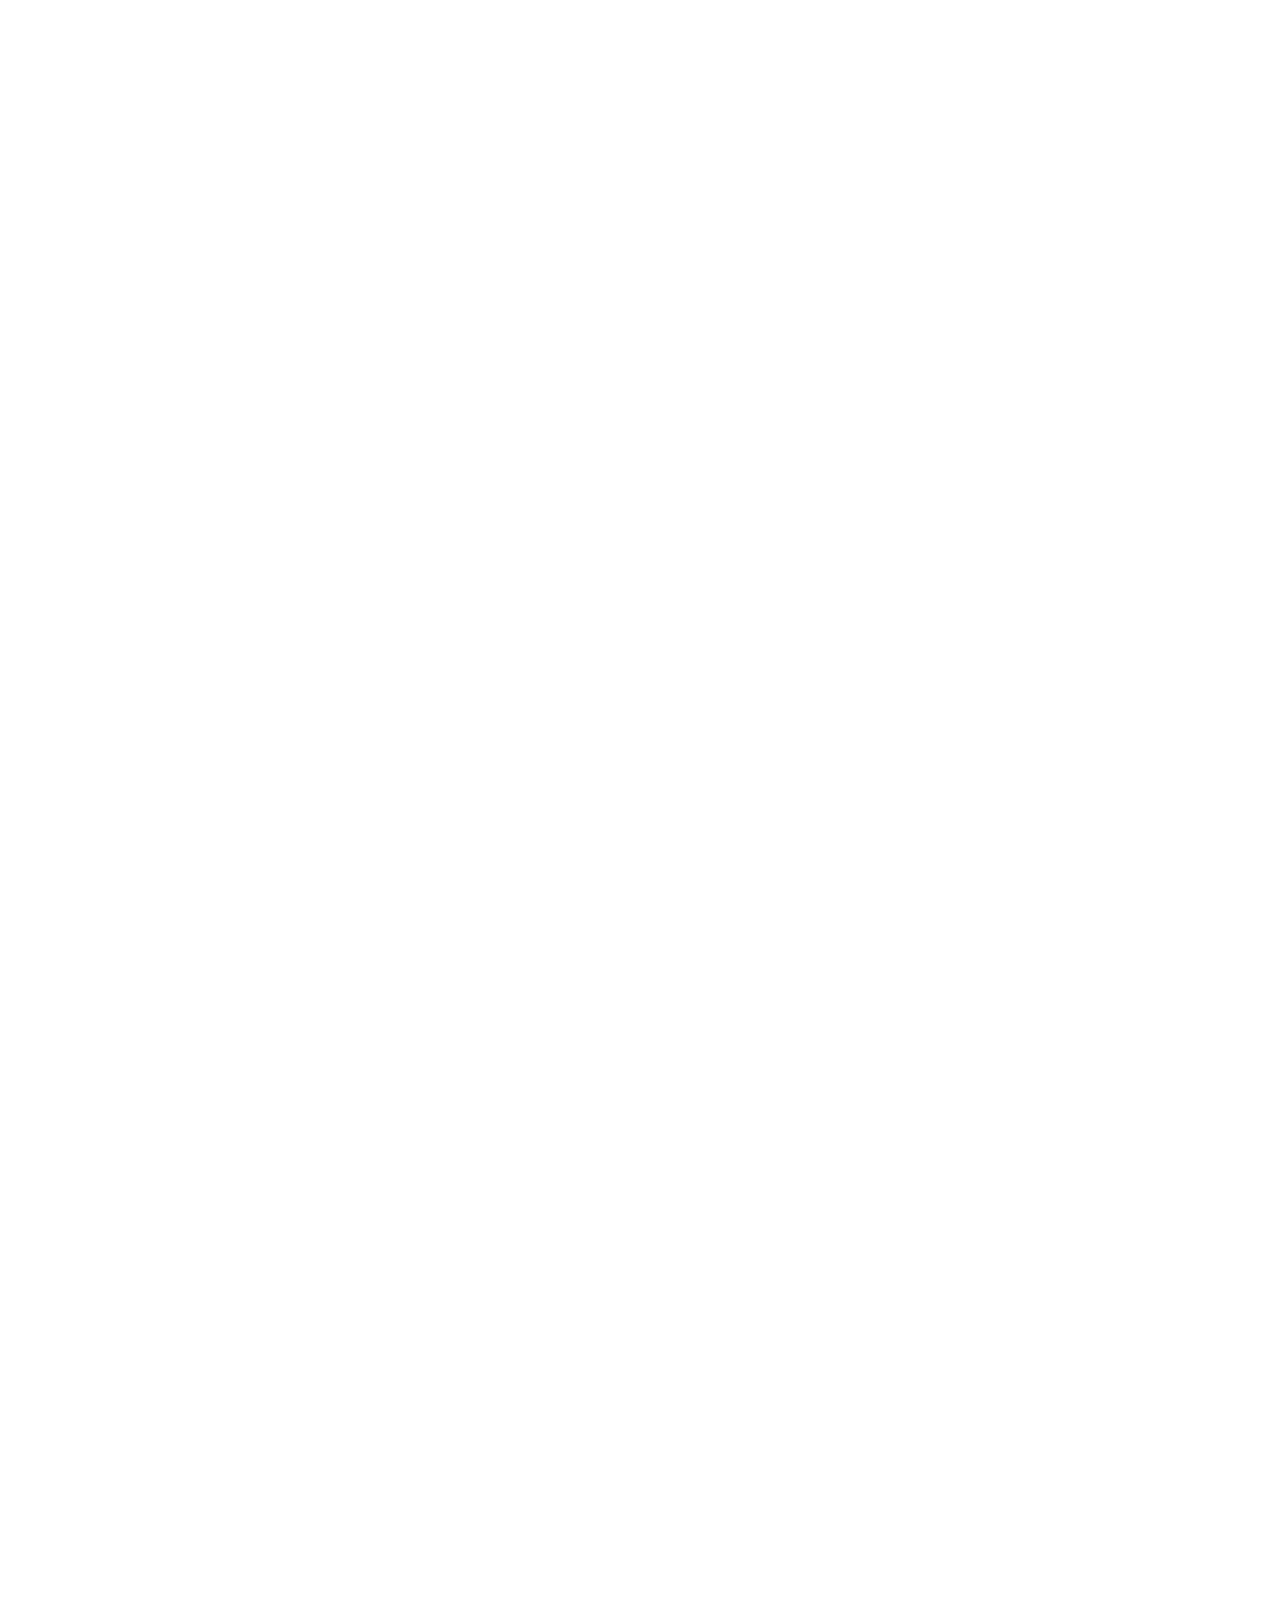
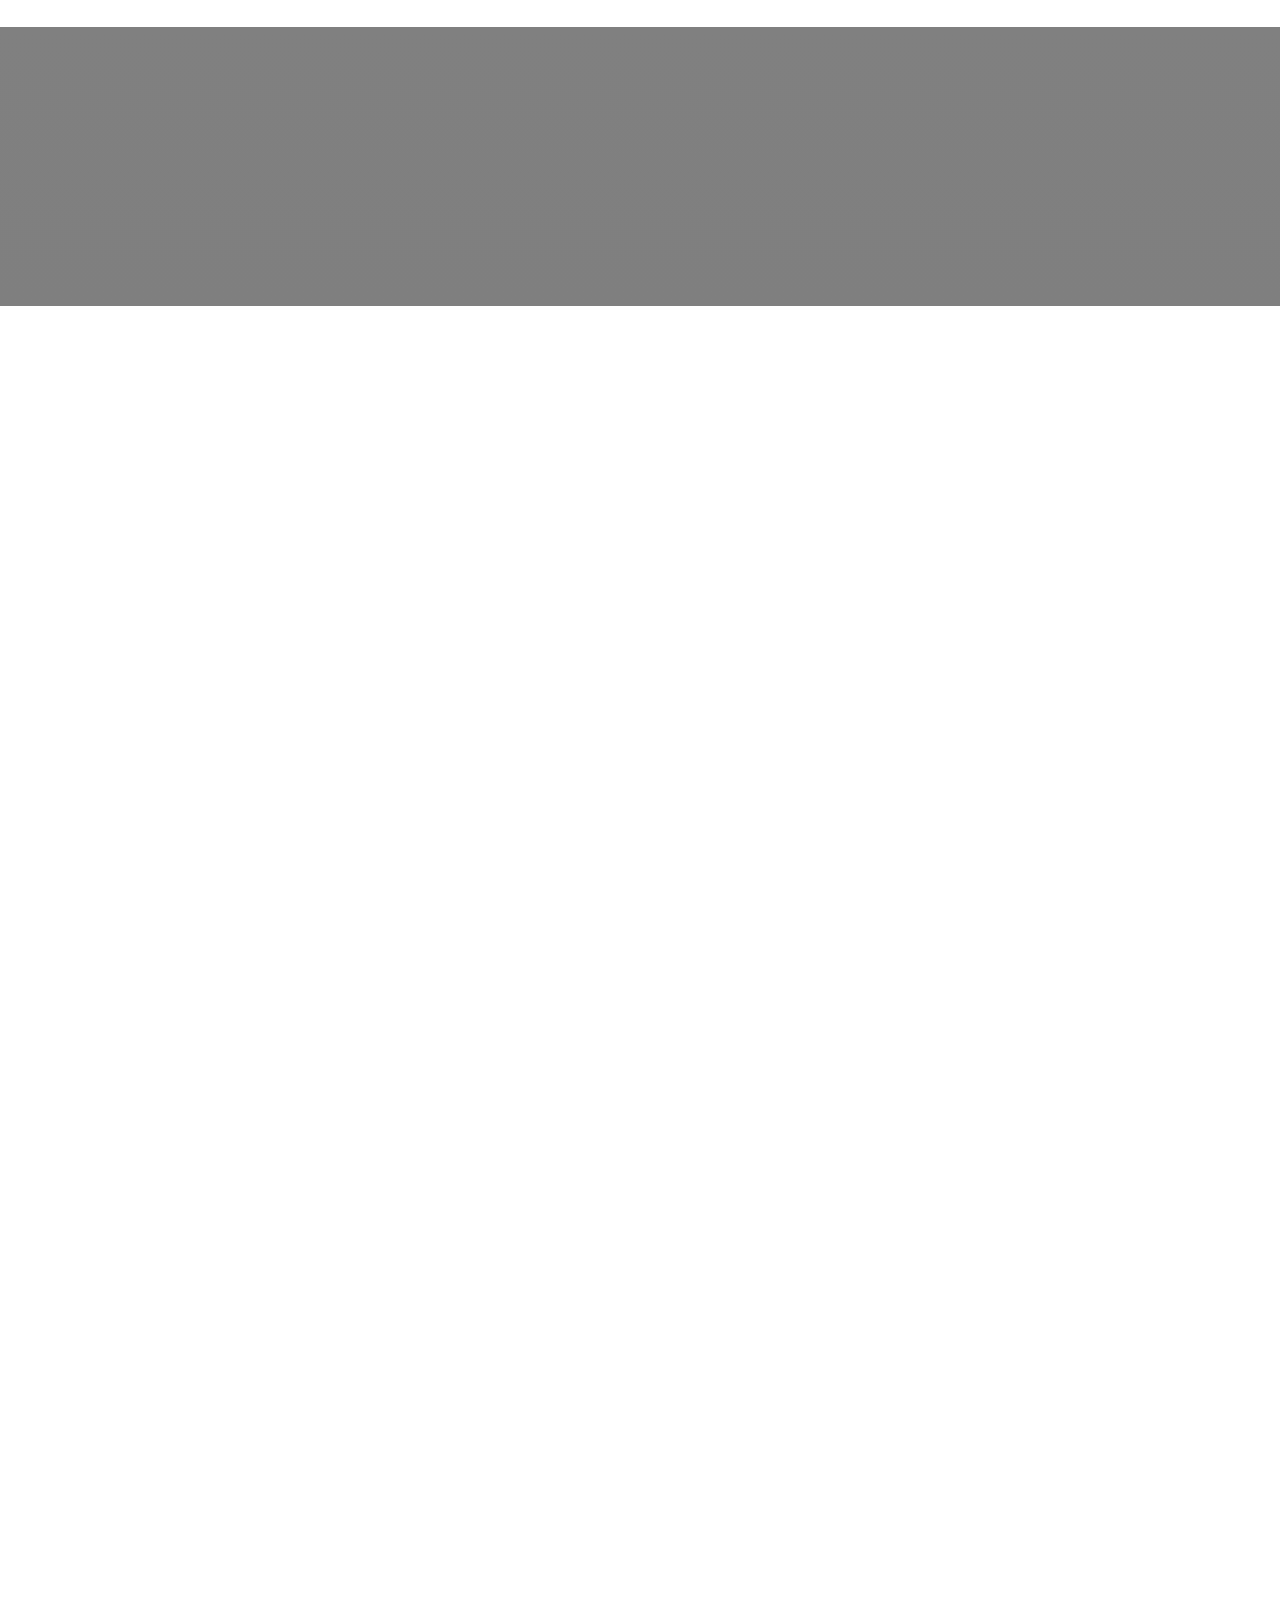
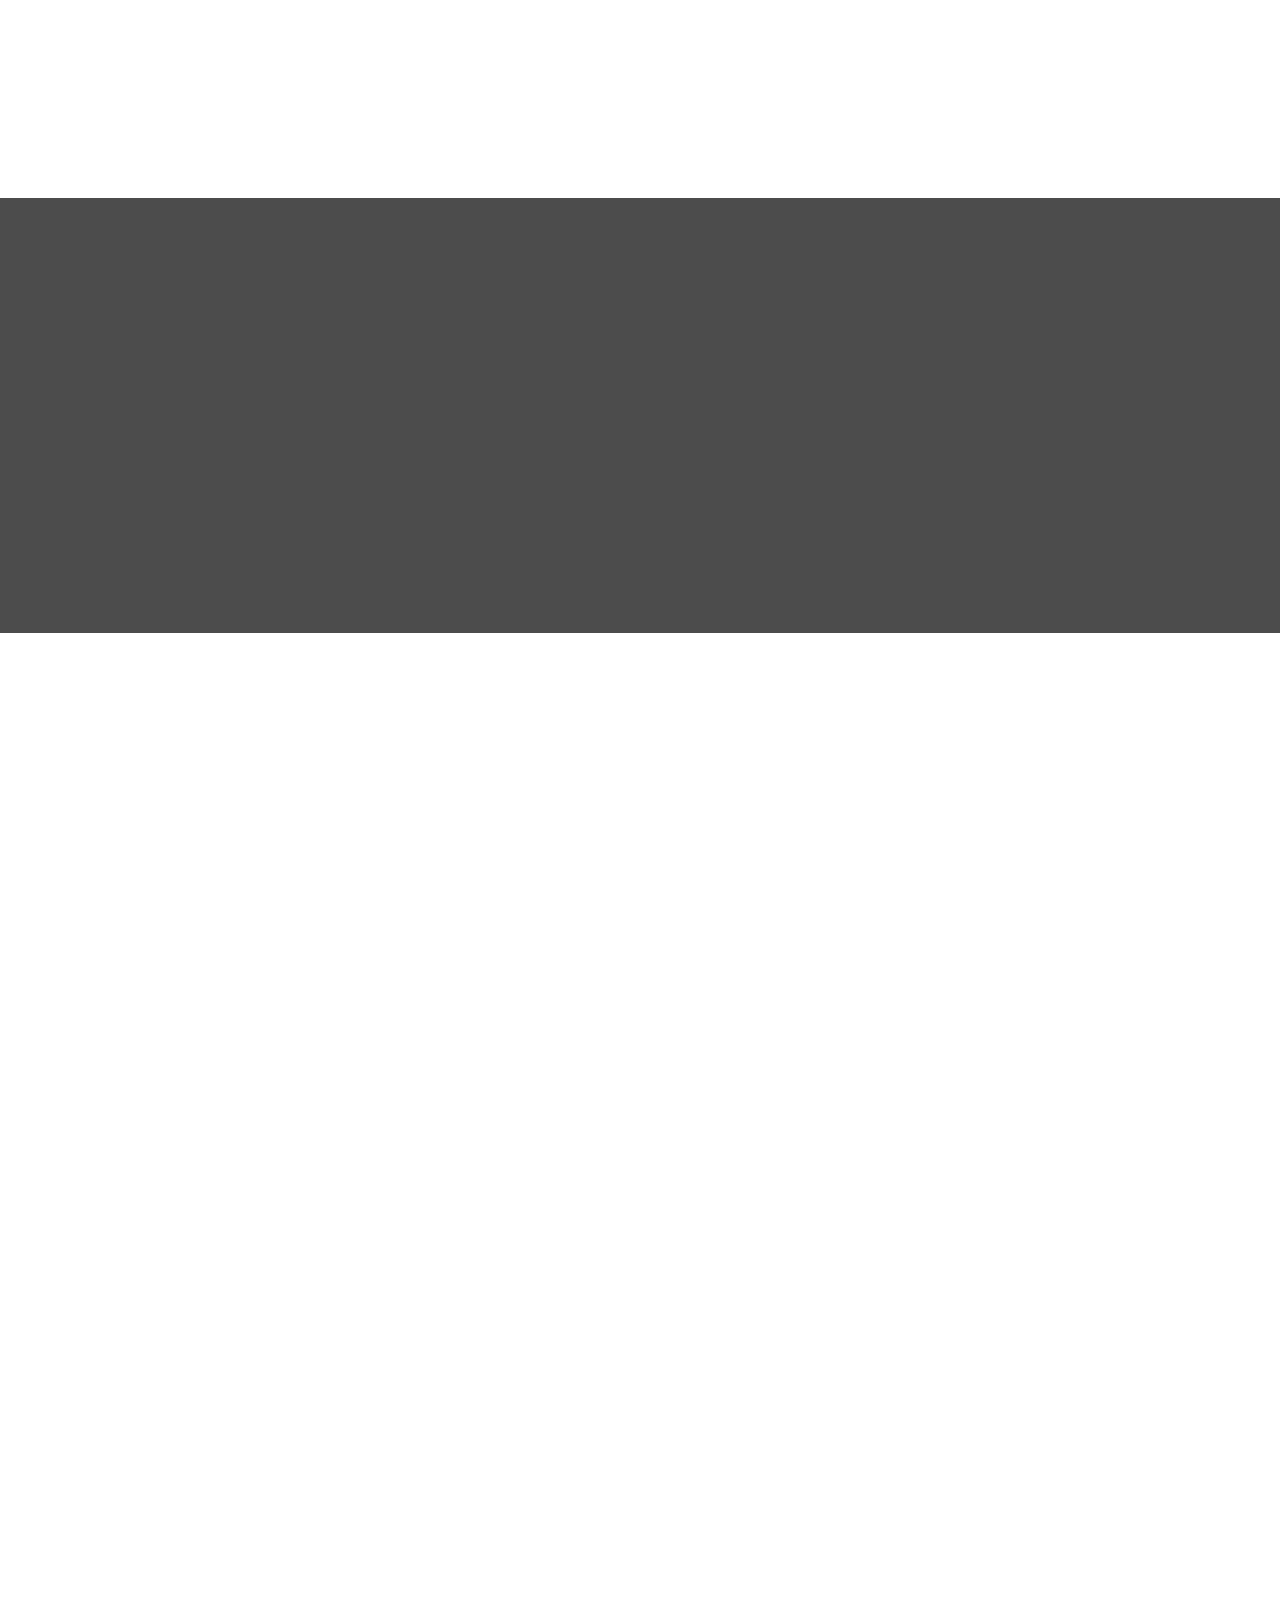
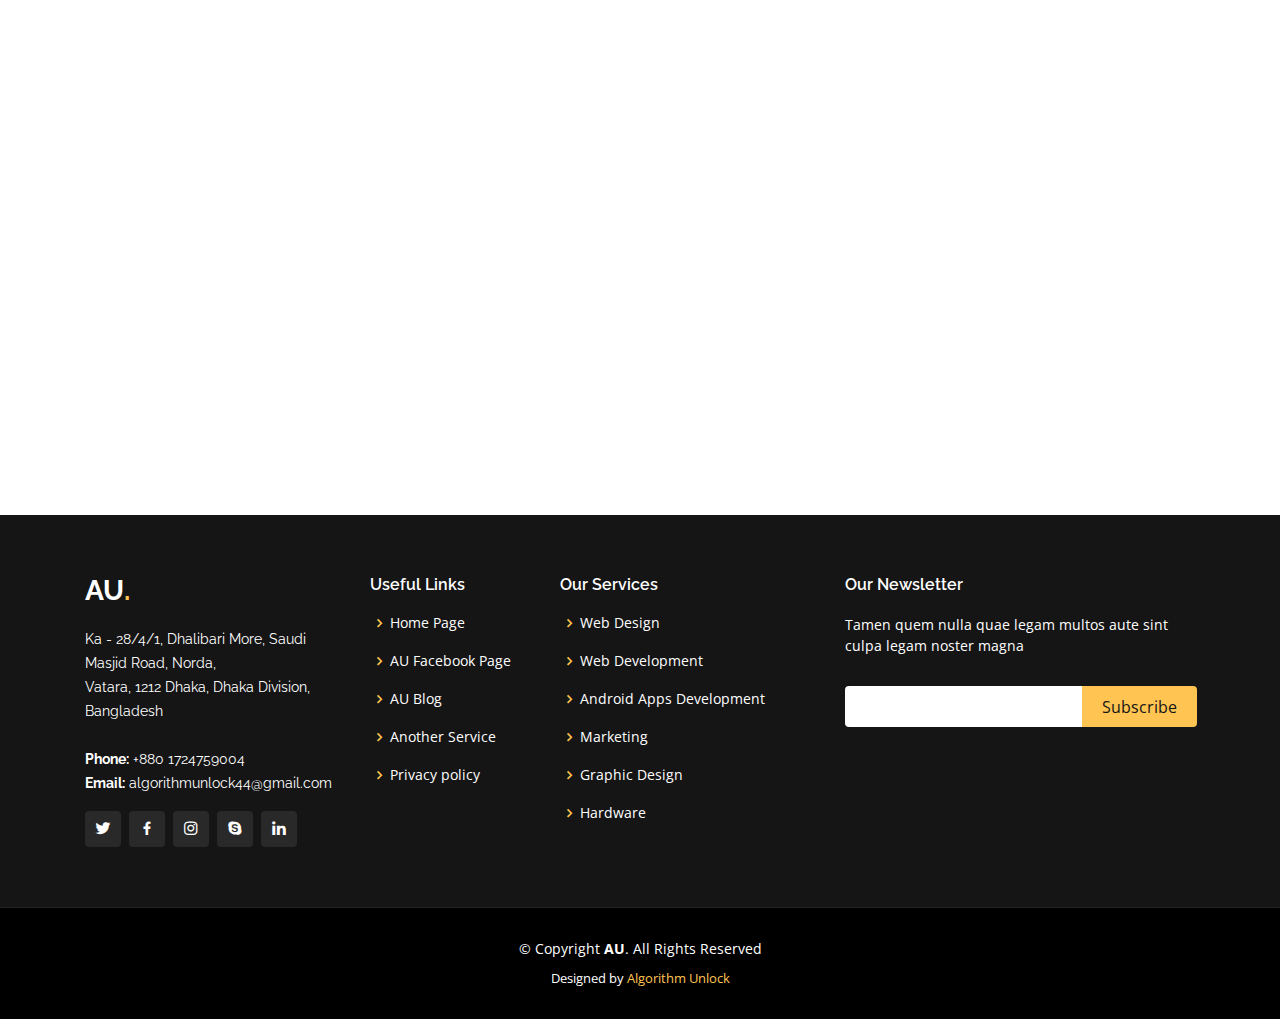
==== commit c8af5b28: "Added content" ====
--- a/index.html
+++ b/index.html
@@ -223,7 +223,6 @@
         <!-- ======= Services Section ======= -->
         <section id="services" class="services">
             <div class="container" data-aos="fade-up">
-s
                 <div class="section-title">
                     <h2>Services</h2>
                     <p>Services We Are Providing</p>
